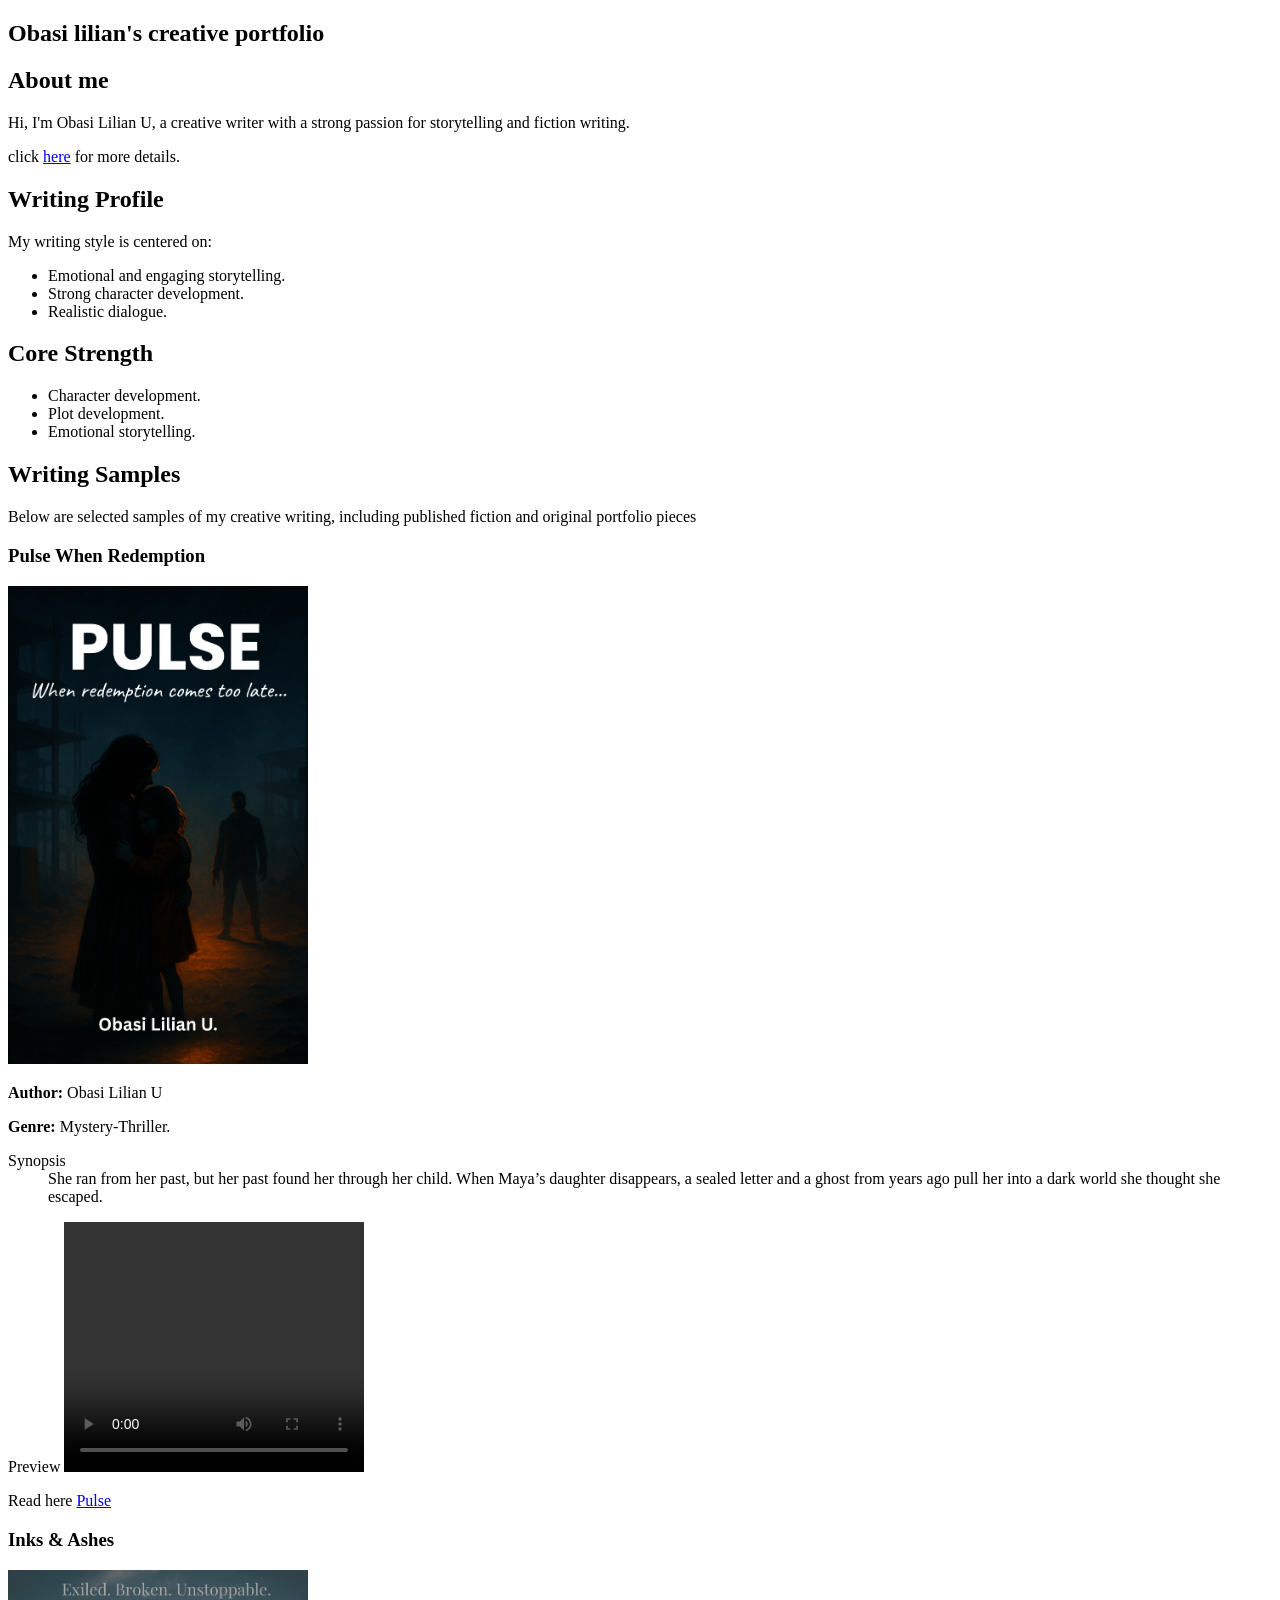
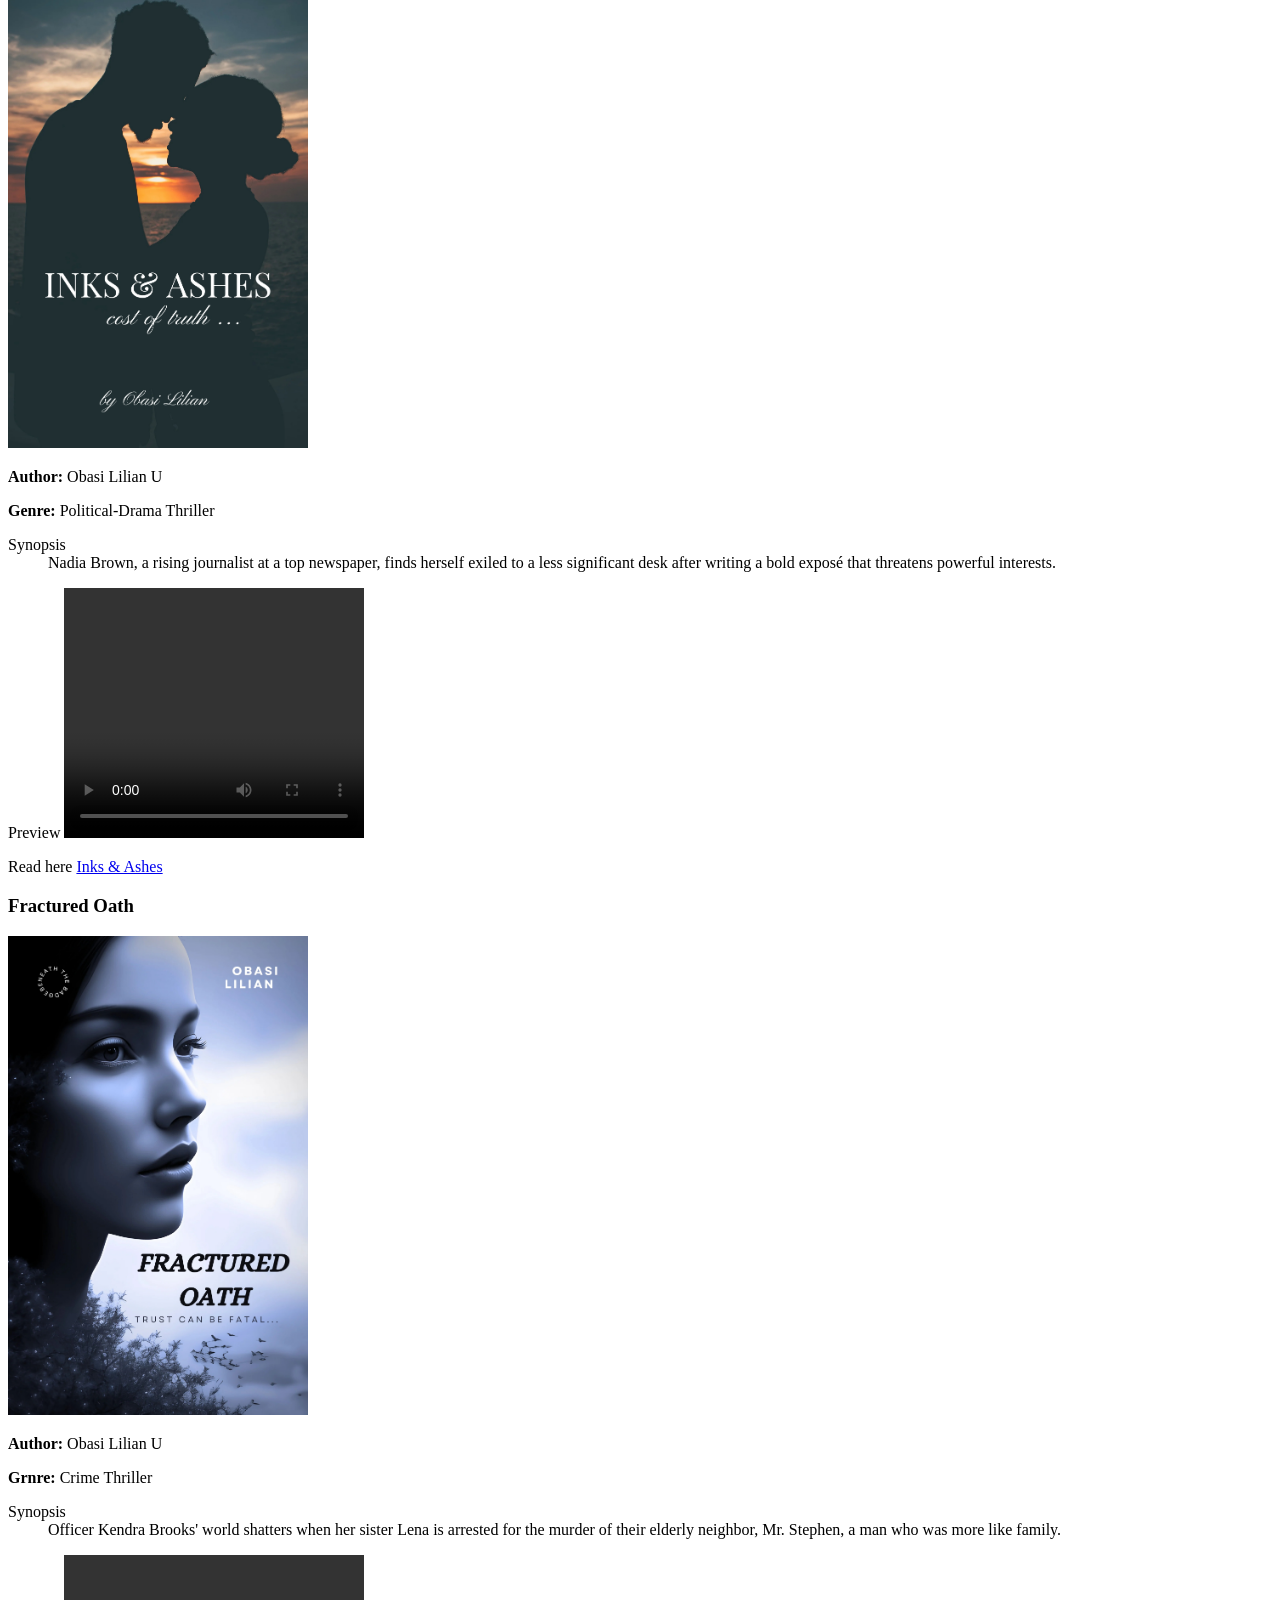
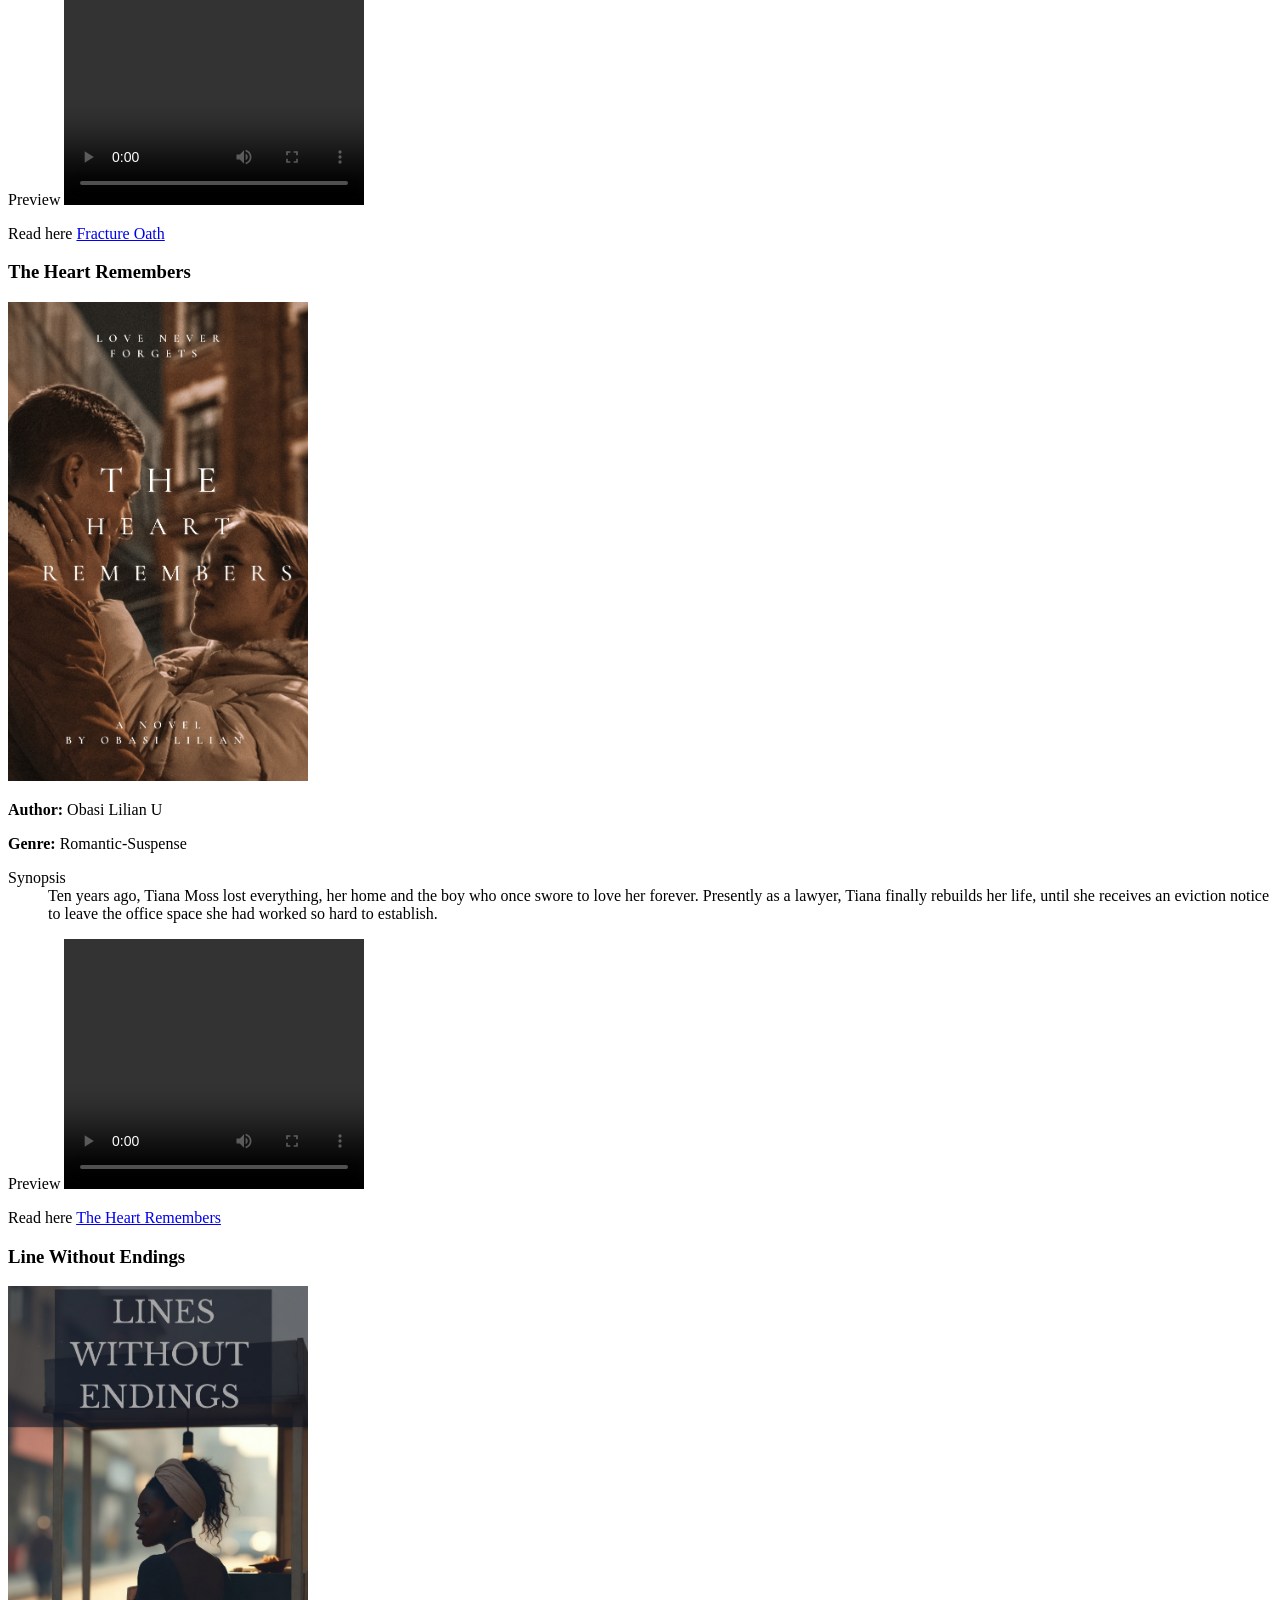
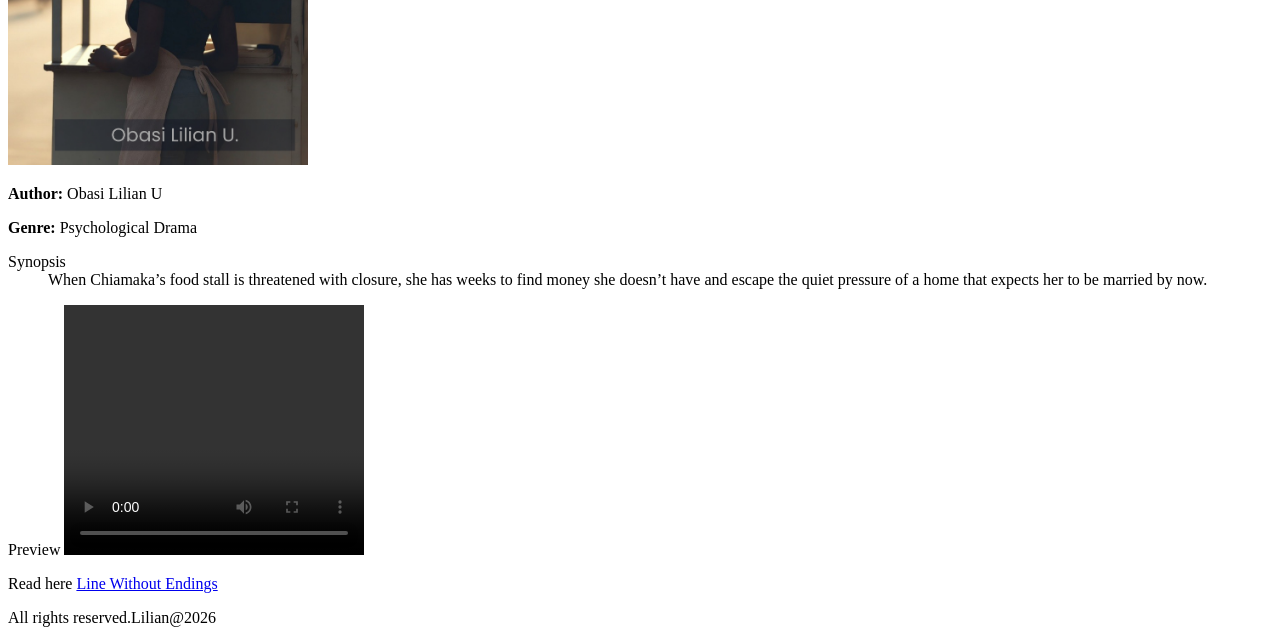
==== index.html @ 405dca32 "Add book synopses to index.html Added synopses for multiple books in the HTML." ====
<!DOCTYPE html>
<html lang="en">
    <head>
        <meta charset="UTF-8">
        <meta name="description"content="
A curated portfolio of fiction writing.">
        <title>Lilian's Lab - Experiment #1</title>
    </head>
    <body>
        <section>
         <h1 id="Obasi">Obasi lilian's creative portfolio </h1>   
         <h2 id="UC">About me</h2>
         <p>Hi, I'm Obasi Lilian U, a creative writer with a strong passion for storytelling and fiction writing.</p>
        <p>click <a href="about me.html"> here</a> for more details.</p>
        </section>
        <section>
            <h2 id="Writing">Writing Profile </h2>
            <p>My writing style is centered on:</p>
            <ul>
                <li>Emotional and engaging storytelling.</li>
                <li>Strong character development.</li>
                <li>Realistic dialogue.</li>
            </ul>
            <h2 id="Strength">Core Strength</h2>
            <ul>
                <li>Character development.</li>
                <li>Plot development.</li>
                <li>Emotional storytelling.</li>
            </ul>
        </section>
        <section>
             <h2 id="Sample">Writing Samples</h2>
             <p>Below are selected samples of my creative writing, including published fiction and original portfolio pieces</p>
        </section>
        <div class ="Book-Container">
            <div class="Book" id="Pulse">
                <h3>Pulse When Redemption </h3>
                <img src= "Pulse.jpg" alt="Pulse" width="300">
                <p><strong>Author:</strong> Obasi Lilian U</p>
                <p><strong>Genre:</strong> Mystery-Thriller.</p>
              <dl>
                    <dt>Synopsis</dt>
                        <dd>
                            She ran from her past, but her past found her through her child. When Maya’s daughter disappears, a sealed letter and a ghost from years ago pull her into a dark world she thought she escaped.
                      </dd>
            </dl>
                <p>Preview <video src= "Pulse.mp4" width="300" height="250" controls> Pulse</video></p>
                <p>Read here <a href= "https://a.co/d/01T5u9qG"> Pulse</a></p>
                </div>
            <div class="Book" id="Inks">
                <h3>Inks & Ashes</h3>
                <img src= "Inks & Ashes.jpg" width="300">
                <p><strong>Author:</strong> Obasi Lilian U</p>
                <p><strong>Genre:</strong> Political-Drama Thriller</p>
                                <dl>
                    <dt>Synopsis</dt>
                    <dd>
                        Nadia Brown, a rising journalist at a top newspaper, finds herself exiled to a less significant desk after writing a bold exposé that threatens powerful interests.
                    </dd>
                                </dl>
                <p>Preview <video src= "Inks & Ashes.mp4" width="300" height="250" controls> Inks & Ashes</video></p>
                <p>Read here <a href= "https://novelshare-fey3ybur3q-an.a.run.app/fnnow.html?ggc=66212512%7C3%7Cf0a495284a4d235ae0b32a21dc33b7cc&t=1">Inks & Ashes</a></p>
            </div>
            <div class="Book"id="Fractured">
                <h3>Fractured Oath</h3>
                <img src= "Fractured oath.jpg" width="300">
                <p><strong>Author:</strong> Obasi Lilian U</p>
                <p><strong>Grnre:</strong> Crime Thriller</p>
                                <dl>
                    <dt>Synopsis</dt>
                    <dd>
                        Officer Kendra Brooks' world shatters when her sister Lena is arrested for the murder of their elderly neighbor, Mr. Stephen, a man who was more like family.
                    </dd>
                                </dl>
                <p>Preview <video src= "Fractured Oath.mp4" width="300" height="250" controls> Fractured Oath</video></p>
                <p>Read here <a href= "https://novelshare-fey3ybur3q-an.a.run.app/fnnow.html?ggc=66212512%7C3%7Cca51b5f36539eeac59b3fee0e1f11023&t=1"> Fracture Oath</a></p>
            </div>
            <div class="Book"id="The-heart">
                <h3>The Heart Remembers</h3>
                <img src= "The heart.jpg" width="300">
                <p><strong>Author:</strong> Obasi Lilian U</p>
                <p><strong>Genre:</strong> Romantic-Suspense</p>
                                <dl>
                    <dt>Synopsis</dt>
                    <dd>
                        Ten years ago, Tiana Moss lost everything, her home and the boy who once swore to love her forever. Presently as a lawyer, Tiana finally rebuilds her life, until she receives an eviction notice to leave the office space she had worked so hard to establish.
                    </dd>
                                </dl>
                <p>Preview <video src= "The heart.mp4" width="300" height="250" controls> The heart remembers</video></p>
                <p>Read here <a href= "https://novelshare-fey3ybur3q-an.a.run.app/fnnow.html?ggc=66212512%7C3%7C433971a0aa87ba73a5654d07b2f6e3a4&t=1"> The Heart Remembers</a></p>
            </div>
            <div class="Book"id="Line">
                <h3>Line Without Endings</h3>
                <img src= "Lines.jpg" width="300">
                <p><strong>Author:</strong> Obasi Lilian U</p>
                <p><strong>Genre:</strong> Psychological Drama</p>
                <dl>
                    <dt>Synopsis</dt>
                    <dd>
                        When Chiamaka’s food stall is threatened with closure, she has weeks to find money she doesn’t have and escape the quiet pressure of a home that expects her to be married by now.
                    </dd>
                </dl>
                <p>Preview <video src= "Lines.mp4" width="300" height="250" controls> Lines without Endings</video></p>
                <p>Read here <a href= "https://getinkspired.com/story/675890/lines-without-endings-/?ref=mobile"> Line Without Endings</a></p>
            </div>
        </div>
    </body>
    <footer>
        <p>All rights reserved.Lilian@2026</p>
    </footer>
</html>
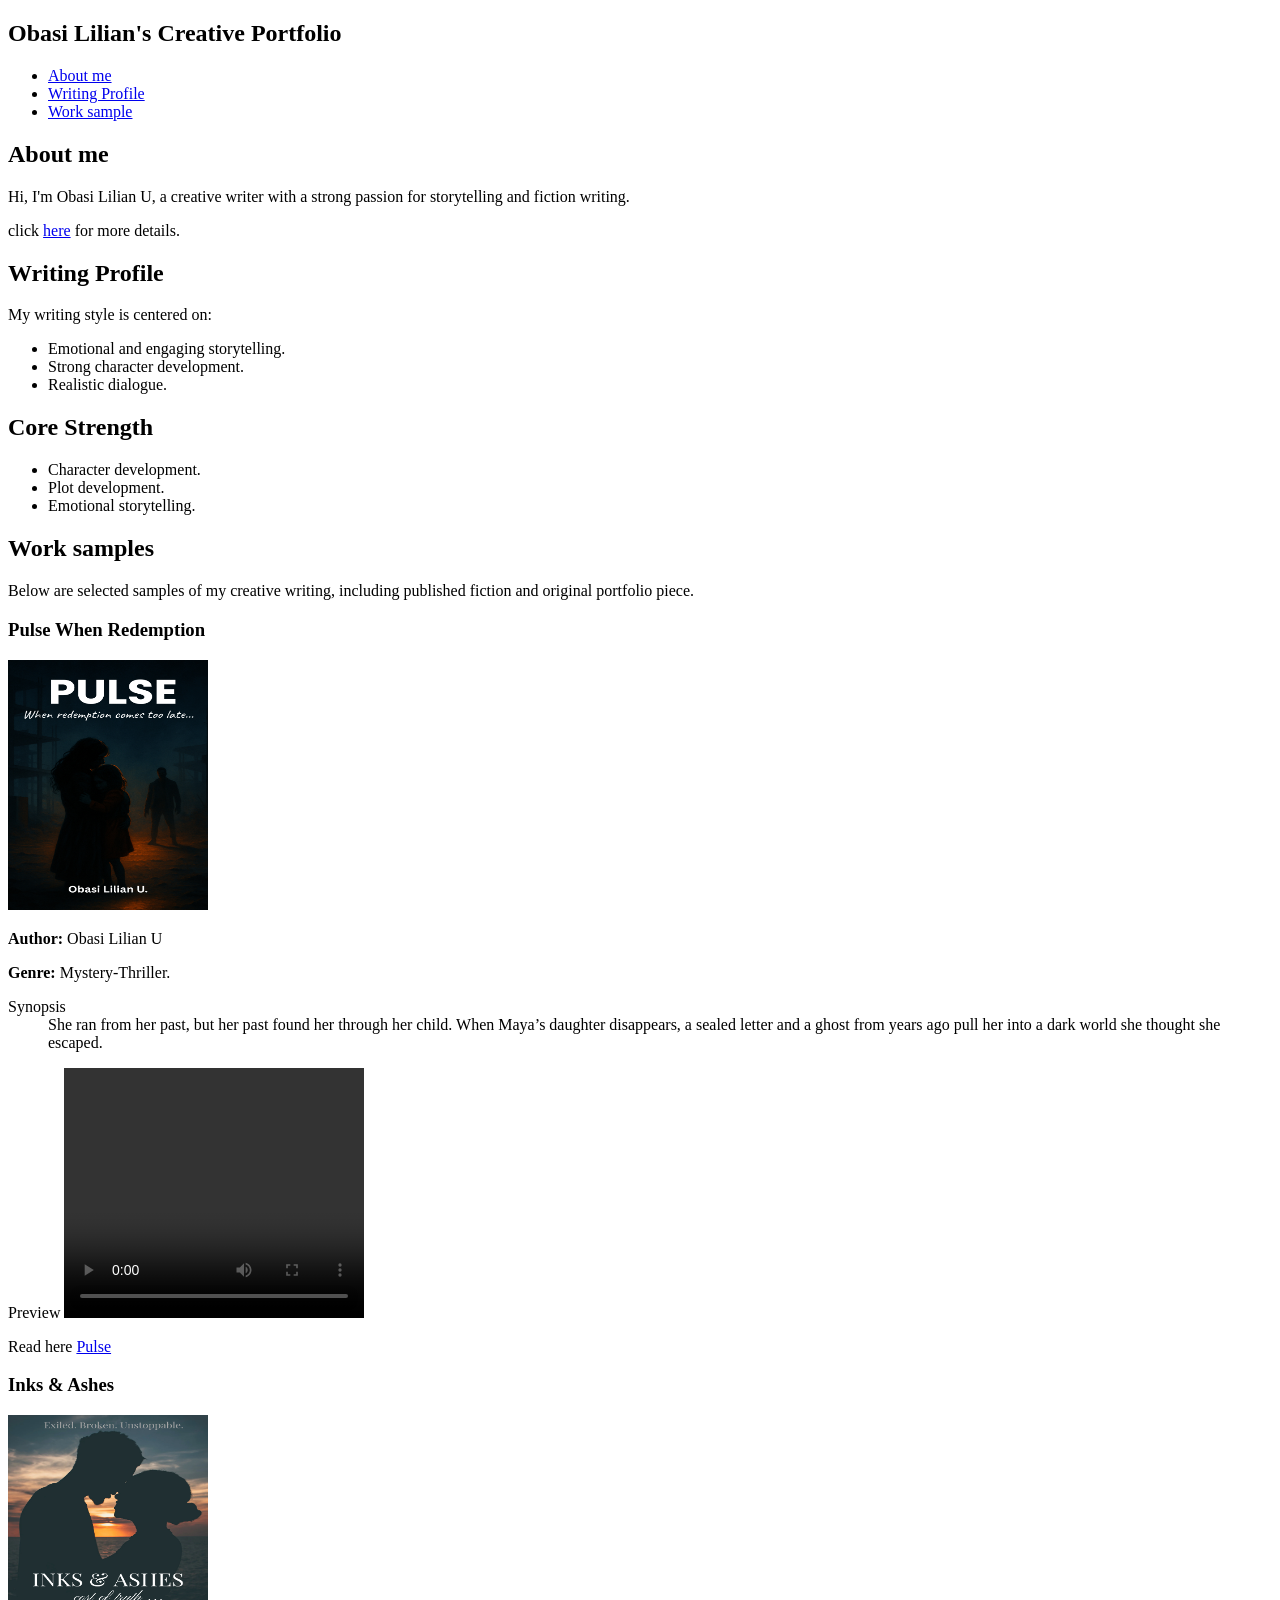
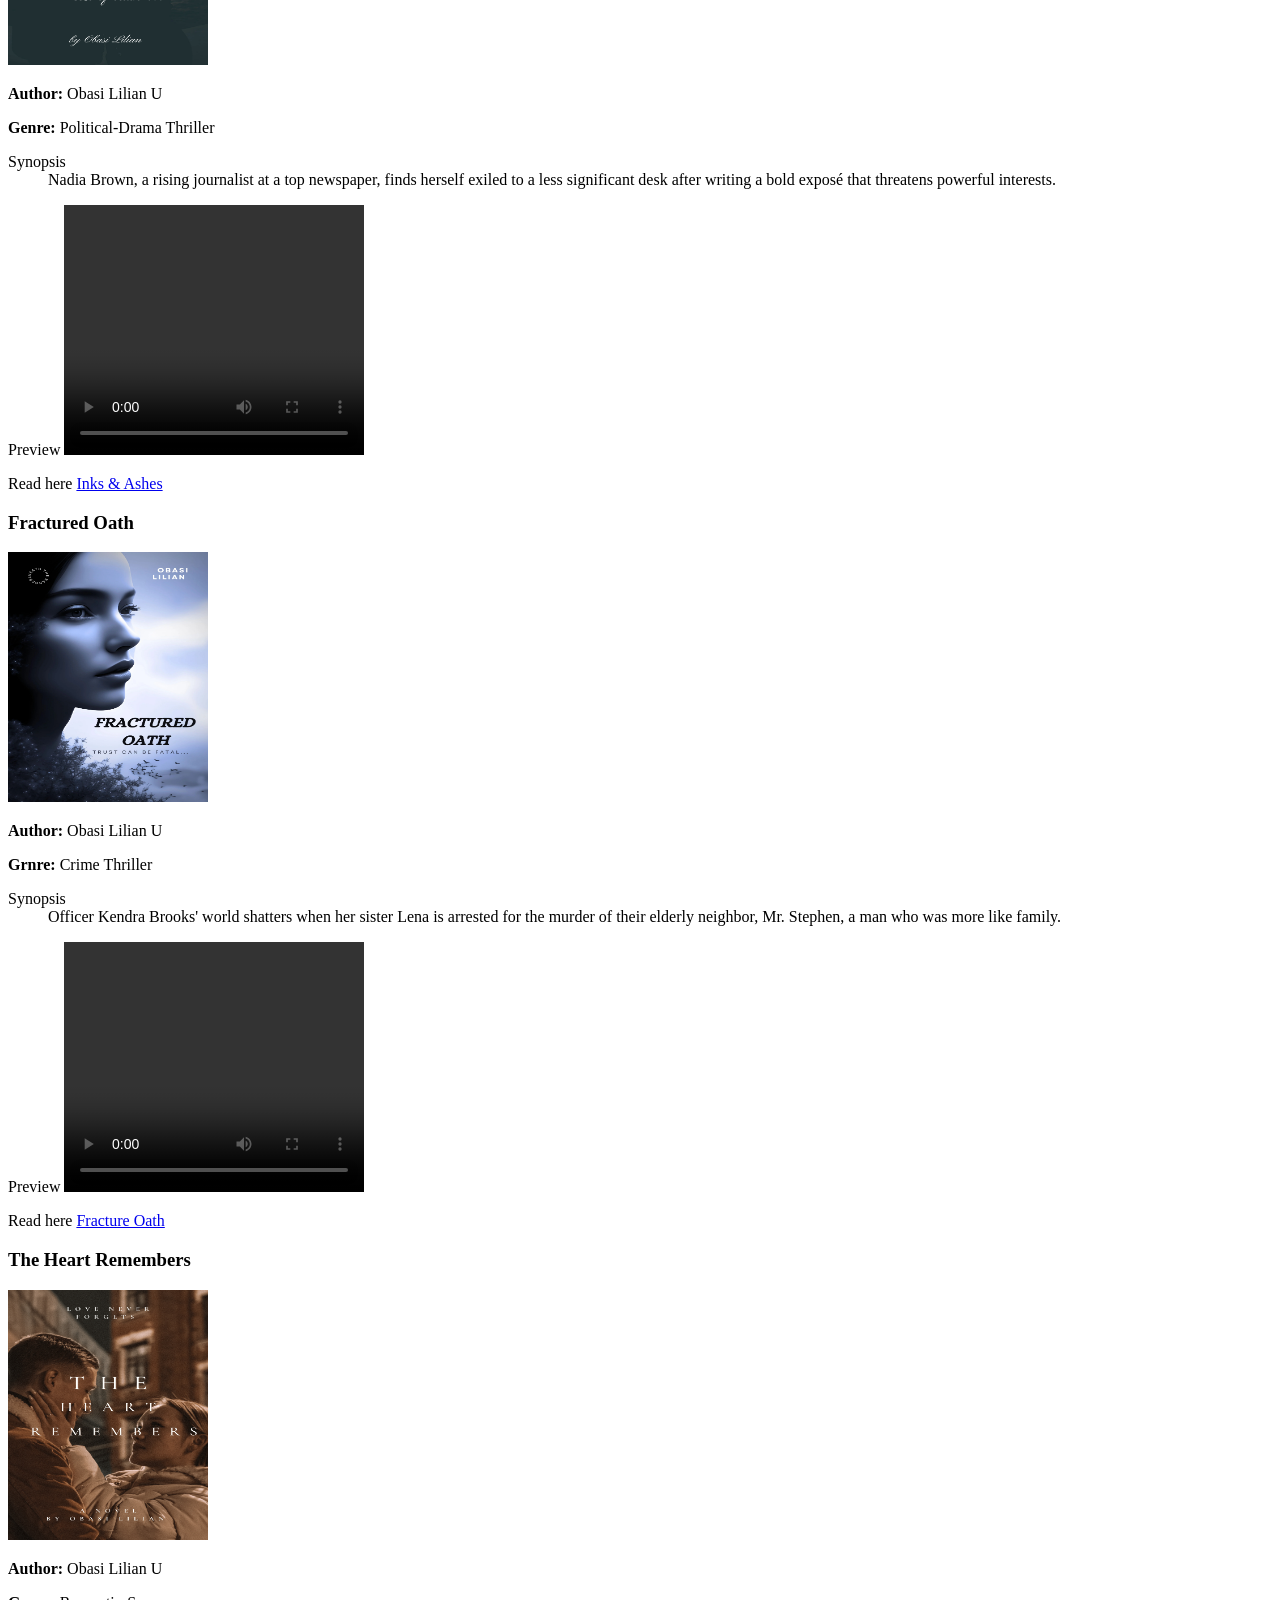
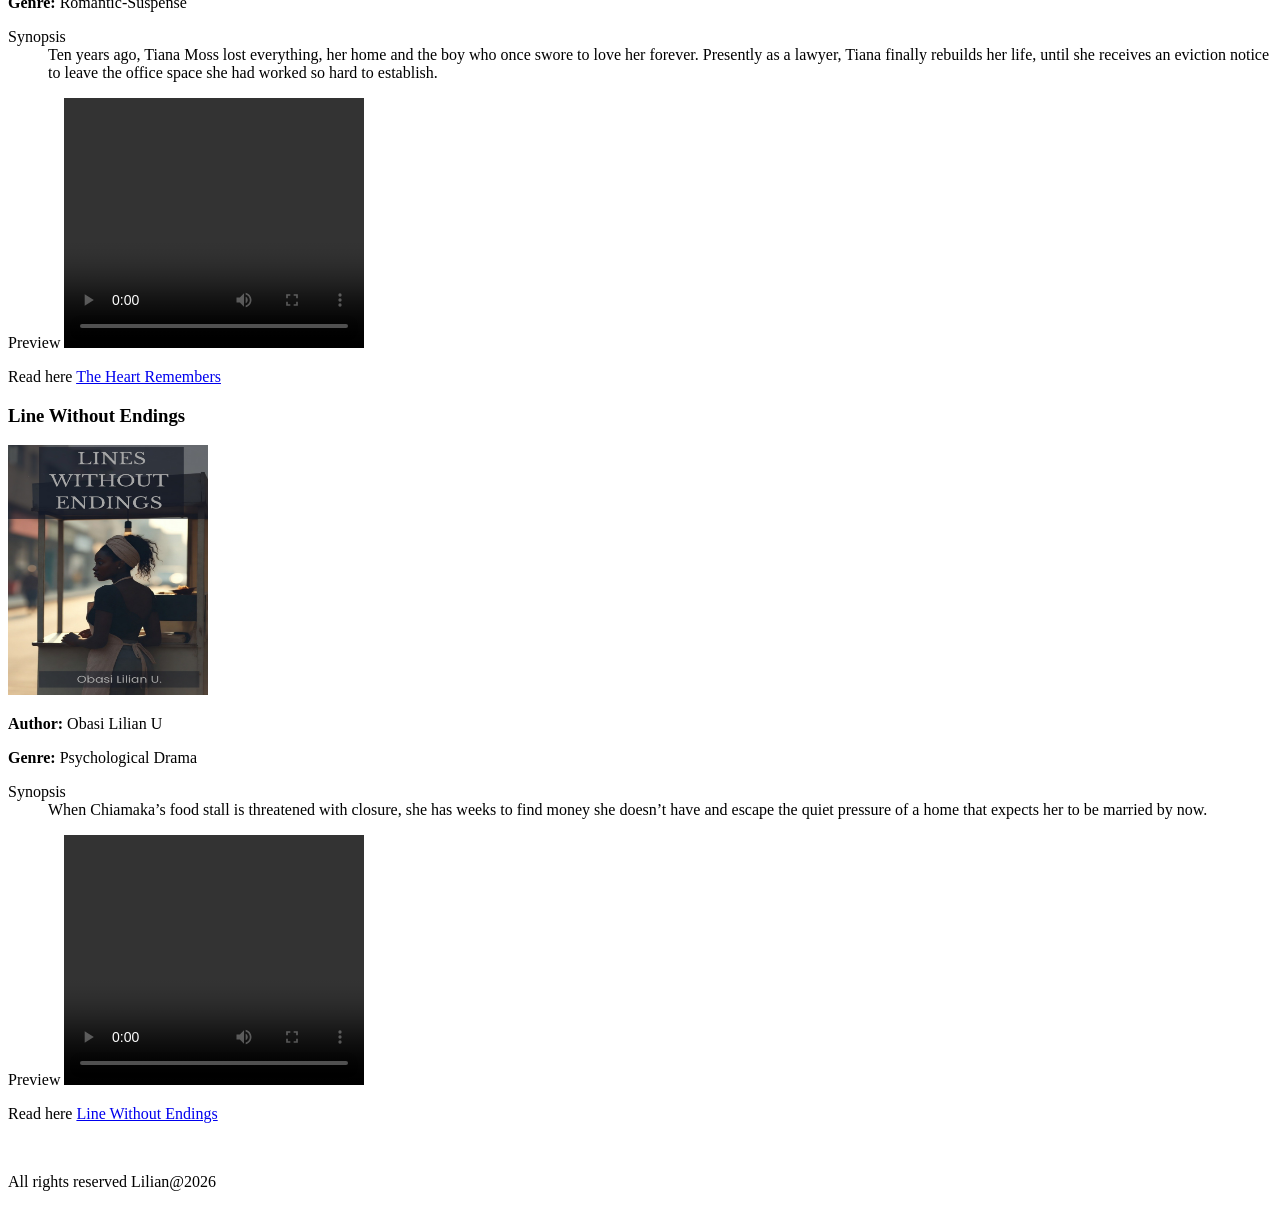
==== commit 0dd6ed3a: "Update index.html with portfolio details and formattingq" ====
--- a/index.html
+++ b/index.html
@@ -1,19 +1,31 @@
-<!DOCTYPE html>
+          <!DOCTYPE html>
 <html lang="en">
     <head>
         <meta charset="UTF-8">
         <meta name="description"content="
 A curated portfolio of fiction writing.">
-        <title>Lilian's Lab - Experiment #1</title>
+        <title>Obasi Lilian's creative portfolio</title>
     </head>
     <body>
-        <section>
-         <h1 id="Obasi">Obasi lilian's creative portfolio </h1>   
+        <header>
+            <nav>
+                <h1>Obasi Lilian's Creative Portfolio</h1>
+                <ul>
+                <li><a href="#about-me">About me</a></li>
+                <li><a href="#writing-profile">Writing Profile</a></li>
+                <li><a href="#work-samples">Work sample</a></li>
+                </ul>
+            </nav>
+        </header>
+        <section id="about-me">
+            <article>
          <h2 id="UC">About me</h2>
          <p>Hi, I'm Obasi Lilian U, a creative writer with a strong passion for storytelling and fiction writing.</p>
         <p>click <a href="about me.html"> here</a> for more details.</p>
+        </article>
         </section>
-        <section>
+        <section id="writing-profile">
+            <article>
             <h2 id="Writing">Writing Profile </h2>
             <p>My writing style is centered on:</p>
             <ul>
@@ -21,77 +33,82 @@
                 <li>Strong character development.</li>
                 <li>Realistic dialogue.</li>
             </ul>
+            </article>
+            <article>
             <h2 id="Strength">Core Strength</h2>
             <ul>
                 <li>Character development.</li>
                 <li>Plot development.</li>
                 <li>Emotional storytelling.</li>
             </ul>
+            </article>
         </section>
-        <section>
-             <h2 id="Sample">Writing Samples</h2>
-             <p>Below are selected samples of my creative writing, including published fiction and original portfolio pieces</p>
+        <section id="work-samples">
+            <article>
+             <h2 id="Sample">Work samples</h2>
+             <p>Below are selected samples of my creative writing, including published fiction and original portfolio piece.</p>
+             </article>
         </section>
         <div class ="Book-Container">
             <div class="Book" id="Pulse">
                 <h3>Pulse When Redemption </h3>
-                <img src= "Pulse.jpg" alt="Pulse" width="300">
+                <img src= "Pulse.jpg" alt="Pulse" width="200" height="250">
                 <p><strong>Author:</strong> Obasi Lilian U</p>
                 <p><strong>Genre:</strong> Mystery-Thriller.</p>
-              <dl>
+                <dl>
                     <dt>Synopsis</dt>
                         <dd>
                             She ran from her past, but her past found her through her child. When Maya’s daughter disappears, a sealed letter and a ghost from years ago pull her into a dark world she thought she escaped.
                       </dd>
-            </dl>
+                </dl>
                 <p>Preview <video src= "Pulse.mp4" width="300" height="250" controls> Pulse</video></p>
                 <p>Read here <a href= "https://a.co/d/01T5u9qG"> Pulse</a></p>
                 </div>
             <div class="Book" id="Inks">
                 <h3>Inks & Ashes</h3>
-                <img src= "Inks & Ashes.jpg" width="300">
+                <img src= "Inks & Ashes.jpg" alt="inks & ashes" width="200" height="250">
                 <p><strong>Author:</strong> Obasi Lilian U</p>
                 <p><strong>Genre:</strong> Political-Drama Thriller</p>
-                                <dl>
+                <dl>
                     <dt>Synopsis</dt>
                     <dd>
                         Nadia Brown, a rising journalist at a top newspaper, finds herself exiled to a less significant desk after writing a bold exposé that threatens powerful interests.
                     </dd>
-                                </dl>
+                </dl>
                 <p>Preview <video src= "Inks & Ashes.mp4" width="300" height="250" controls> Inks & Ashes</video></p>
                 <p>Read here <a href= "https://novelshare-fey3ybur3q-an.a.run.app/fnnow.html?ggc=66212512%7C3%7Cf0a495284a4d235ae0b32a21dc33b7cc&t=1">Inks & Ashes</a></p>
             </div>
             <div class="Book"id="Fractured">
                 <h3>Fractured Oath</h3>
-                <img src= "Fractured oath.jpg" width="300">
+                <img src= "Fractured oath.jpg" alt="fractured oath"width="200" height="250">
                 <p><strong>Author:</strong> Obasi Lilian U</p>
                 <p><strong>Grnre:</strong> Crime Thriller</p>
-                                <dl>
+                <dl>
                     <dt>Synopsis</dt>
                     <dd>
                         Officer Kendra Brooks' world shatters when her sister Lena is arrested for the murder of their elderly neighbor, Mr. Stephen, a man who was more like family.
                     </dd>
-                                </dl>
+                </dl>
                 <p>Preview <video src= "Fractured Oath.mp4" width="300" height="250" controls> Fractured Oath</video></p>
                 <p>Read here <a href= "https://novelshare-fey3ybur3q-an.a.run.app/fnnow.html?ggc=66212512%7C3%7Cca51b5f36539eeac59b3fee0e1f11023&t=1"> Fracture Oath</a></p>
             </div>
             <div class="Book"id="The-heart">
                 <h3>The Heart Remembers</h3>
-                <img src= "The heart.jpg" width="300">
+                <img src= "The heart.jpg" alt="The heart"width="200" height="250">
                 <p><strong>Author:</strong> Obasi Lilian U</p>
                 <p><strong>Genre:</strong> Romantic-Suspense</p>
-                                <dl>
+                <dl>
                     <dt>Synopsis</dt>
                     <dd>
                         Ten years ago, Tiana Moss lost everything, her home and the boy who once swore to love her forever. Presently as a lawyer, Tiana finally rebuilds her life, until she receives an eviction notice to leave the office space she had worked so hard to establish.
                     </dd>
-                                </dl>
+                </dl>
                 <p>Preview <video src= "The heart.mp4" width="300" height="250" controls> The heart remembers</video></p>
                 <p>Read here <a href= "https://novelshare-fey3ybur3q-an.a.run.app/fnnow.html?ggc=66212512%7C3%7C433971a0aa87ba73a5654d07b2f6e3a4&t=1"> The Heart Remembers</a></p>
             </div>
             <div class="Book"id="Line">
                 <h3>Line Without Endings</h3>
-                <img src= "Lines.jpg" width="300">
+                <img src= "Lines.jpg" alt="Lines"width="200" height="250">
                 <p><strong>Author:</strong> Obasi Lilian U</p>
                 <p><strong>Genre:</strong> Psychological Drama</p>
                 <dl>
@@ -104,8 +121,8 @@
                 <p>Read here <a href= "https://getinkspired.com/story/675890/lines-without-endings-/?ref=mobile"> Line Without Endings</a></p>
             </div>
         </div>
-    </body>
+    </body><br/>
     <footer>
-        <p>All rights reserved.Lilian@2026</p>
+     <p>All rights reserved Lilian@2026</p>
     </footer>
-</html> 
+</html>                   
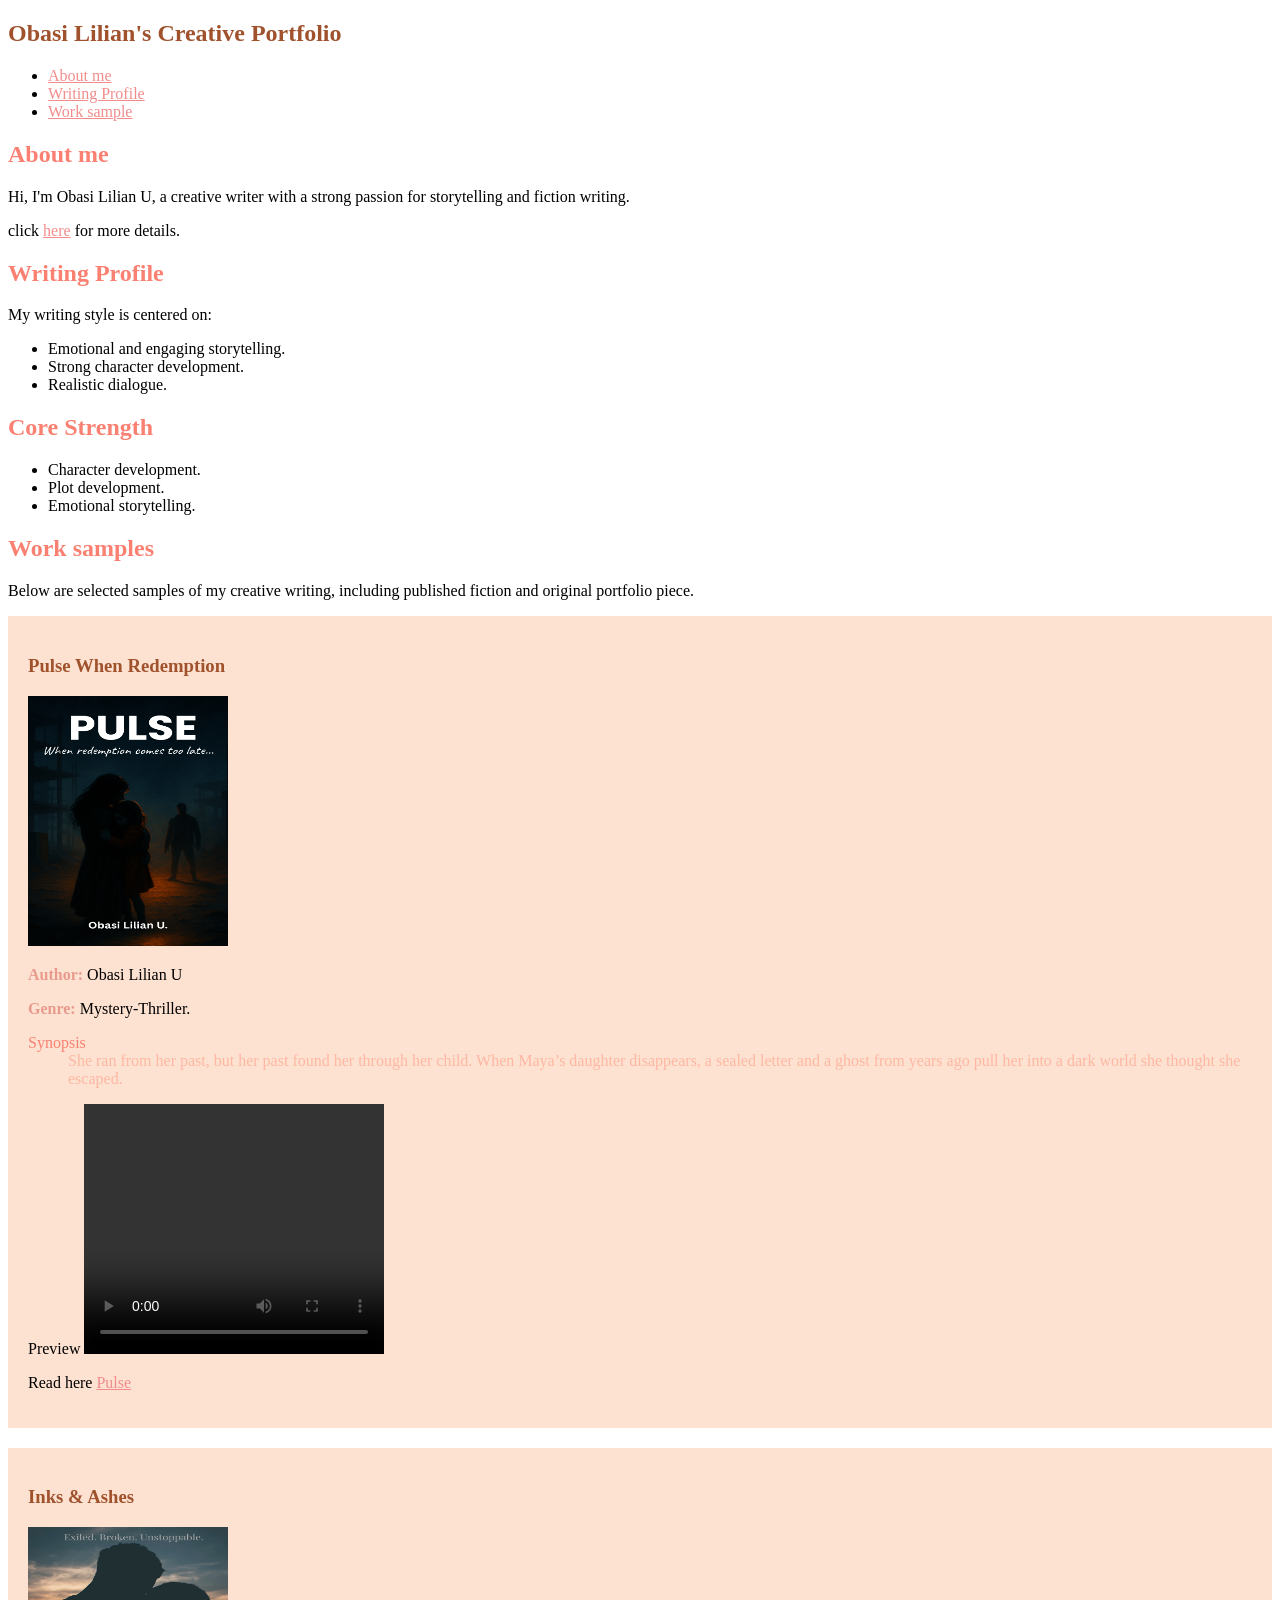
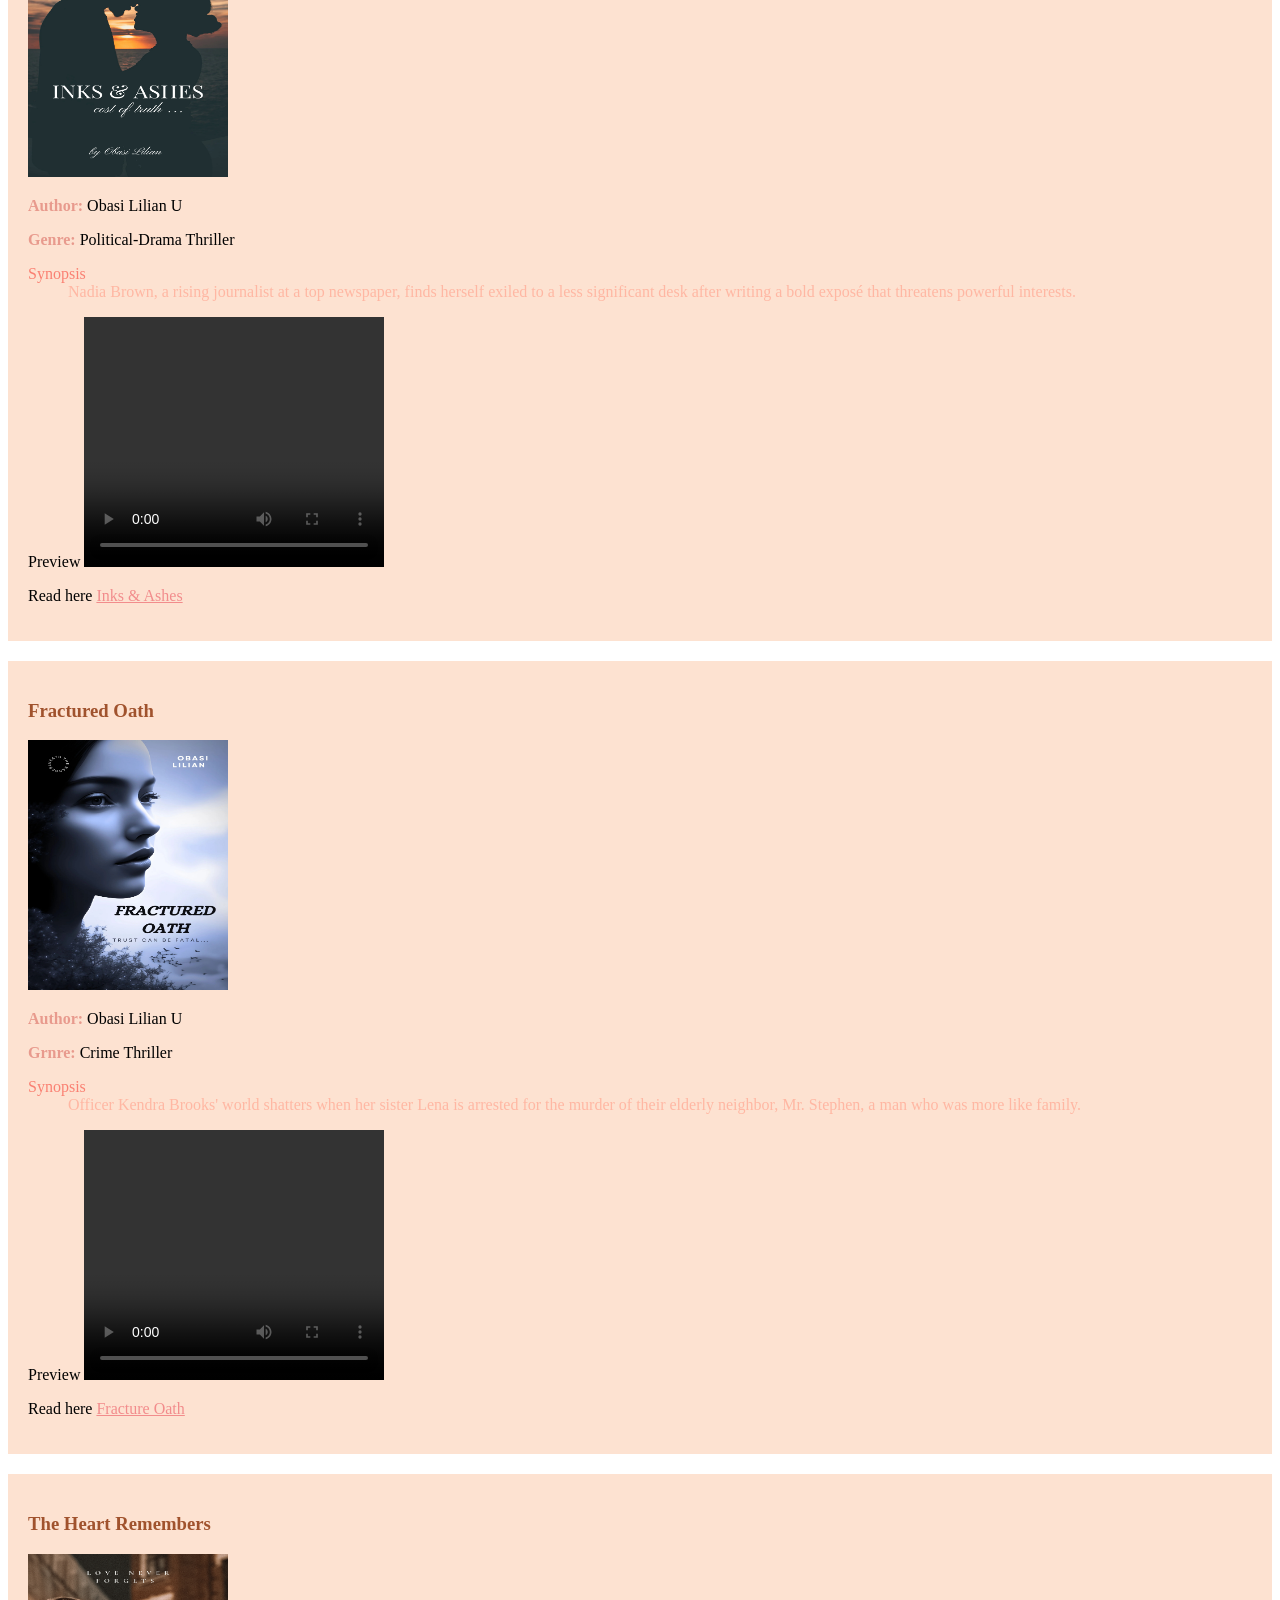
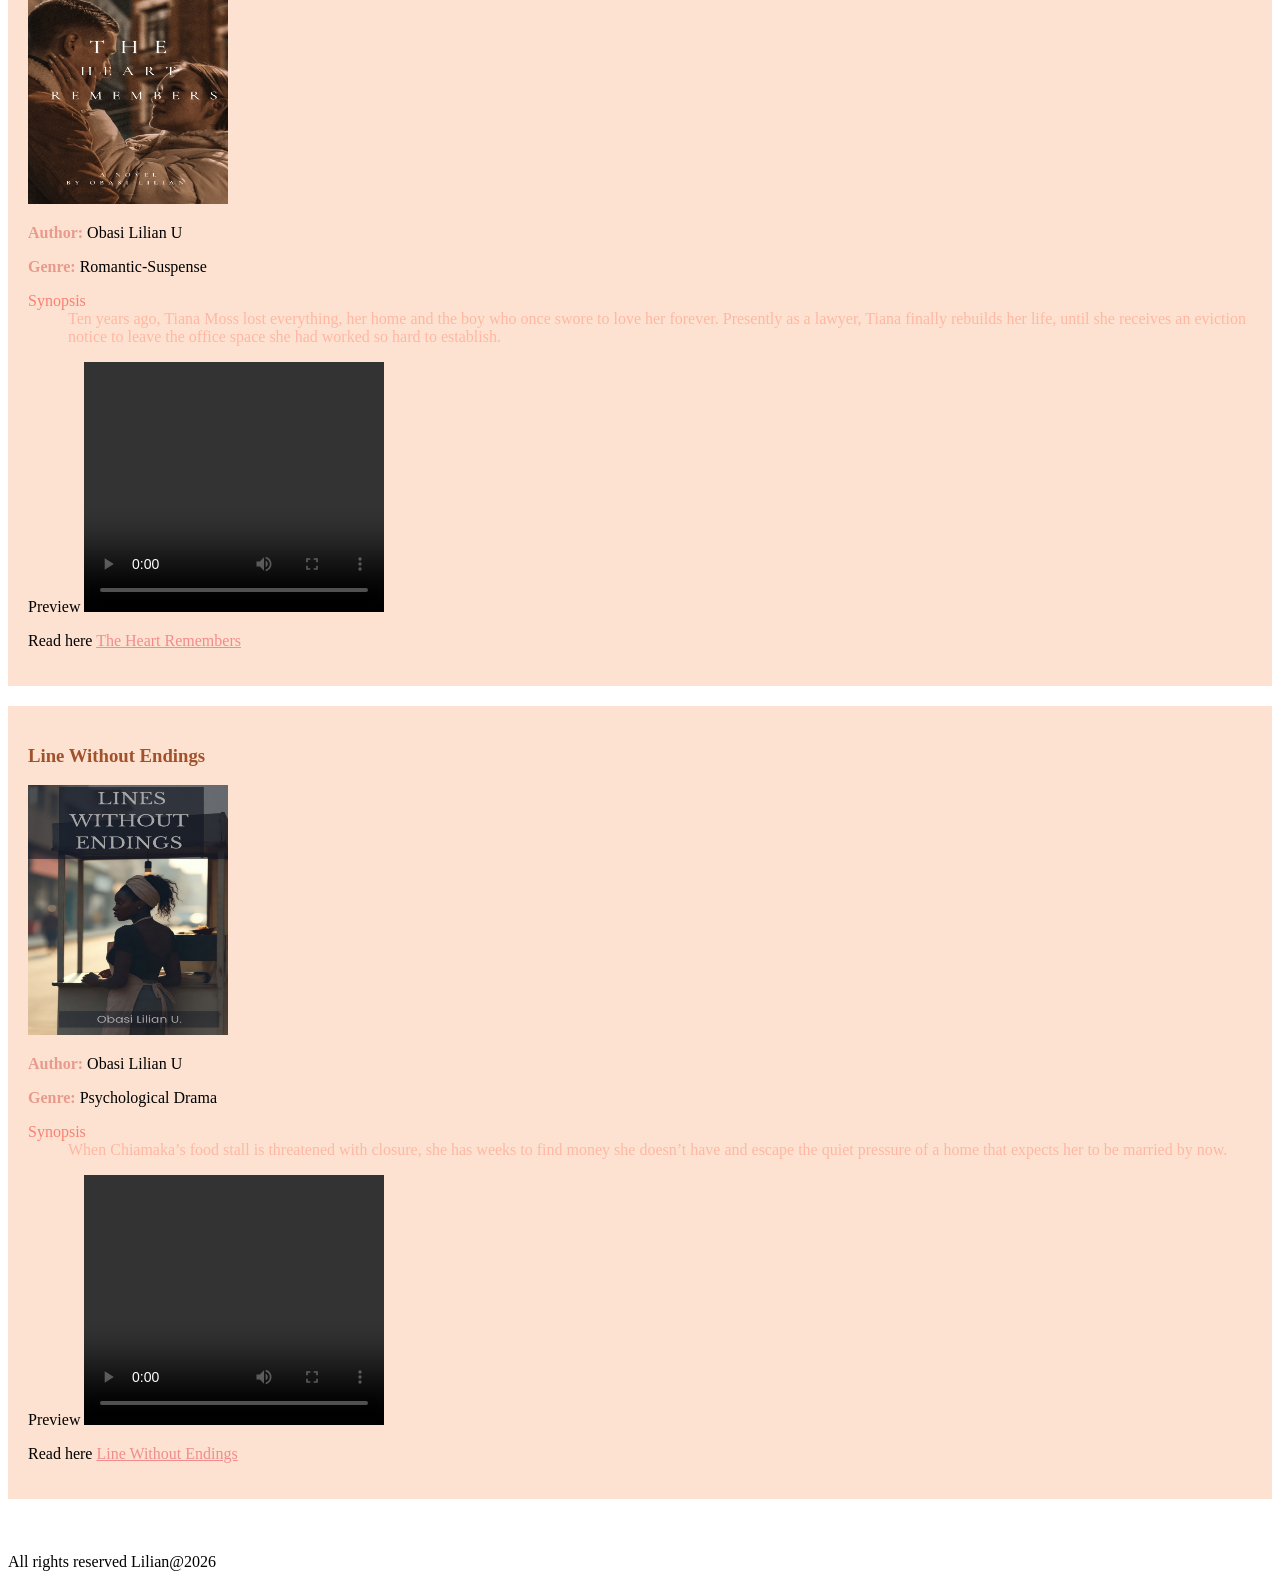
==== commit e7269582: "Add viewport meta tag and link to stylesheet" ====
--- a/index.html
+++ b/index.html
@@ -4,7 +4,9 @@
         <meta charset="UTF-8">
         <meta name="description"content="
 A curated portfolio of fiction writing.">
+ <meta name="viewport" content="width=device-width,initial-scale=1.0">
         <title>Obasi Lilian's creative portfolio</title>
+           <link rel="stylesheet" href="lily-page.css">  
     </head>
     <body>
         <header>
--- a/lily-page.css
+++ b/lily-page.css
@@ -0,0 +1,33 @@
+h1{
+    color: #A0522D;
+}
+
+h2{
+    color: Salmon;
+}
+
+a{
+    color: #F28C8C;
+}
+
+h3{
+    color: Sienna;
+}
+
+.Book dd {
+    color: #FFB7A3;
+}
+
+.Book dt {
+    color: Salmon;
+}
+
+.Book strong {
+    color: #E89A8D;
+}
+
+.Book {
+    background-color: #FDE2D1;
+    padding: 20px;
+    margin-bottom: 20px;
+}
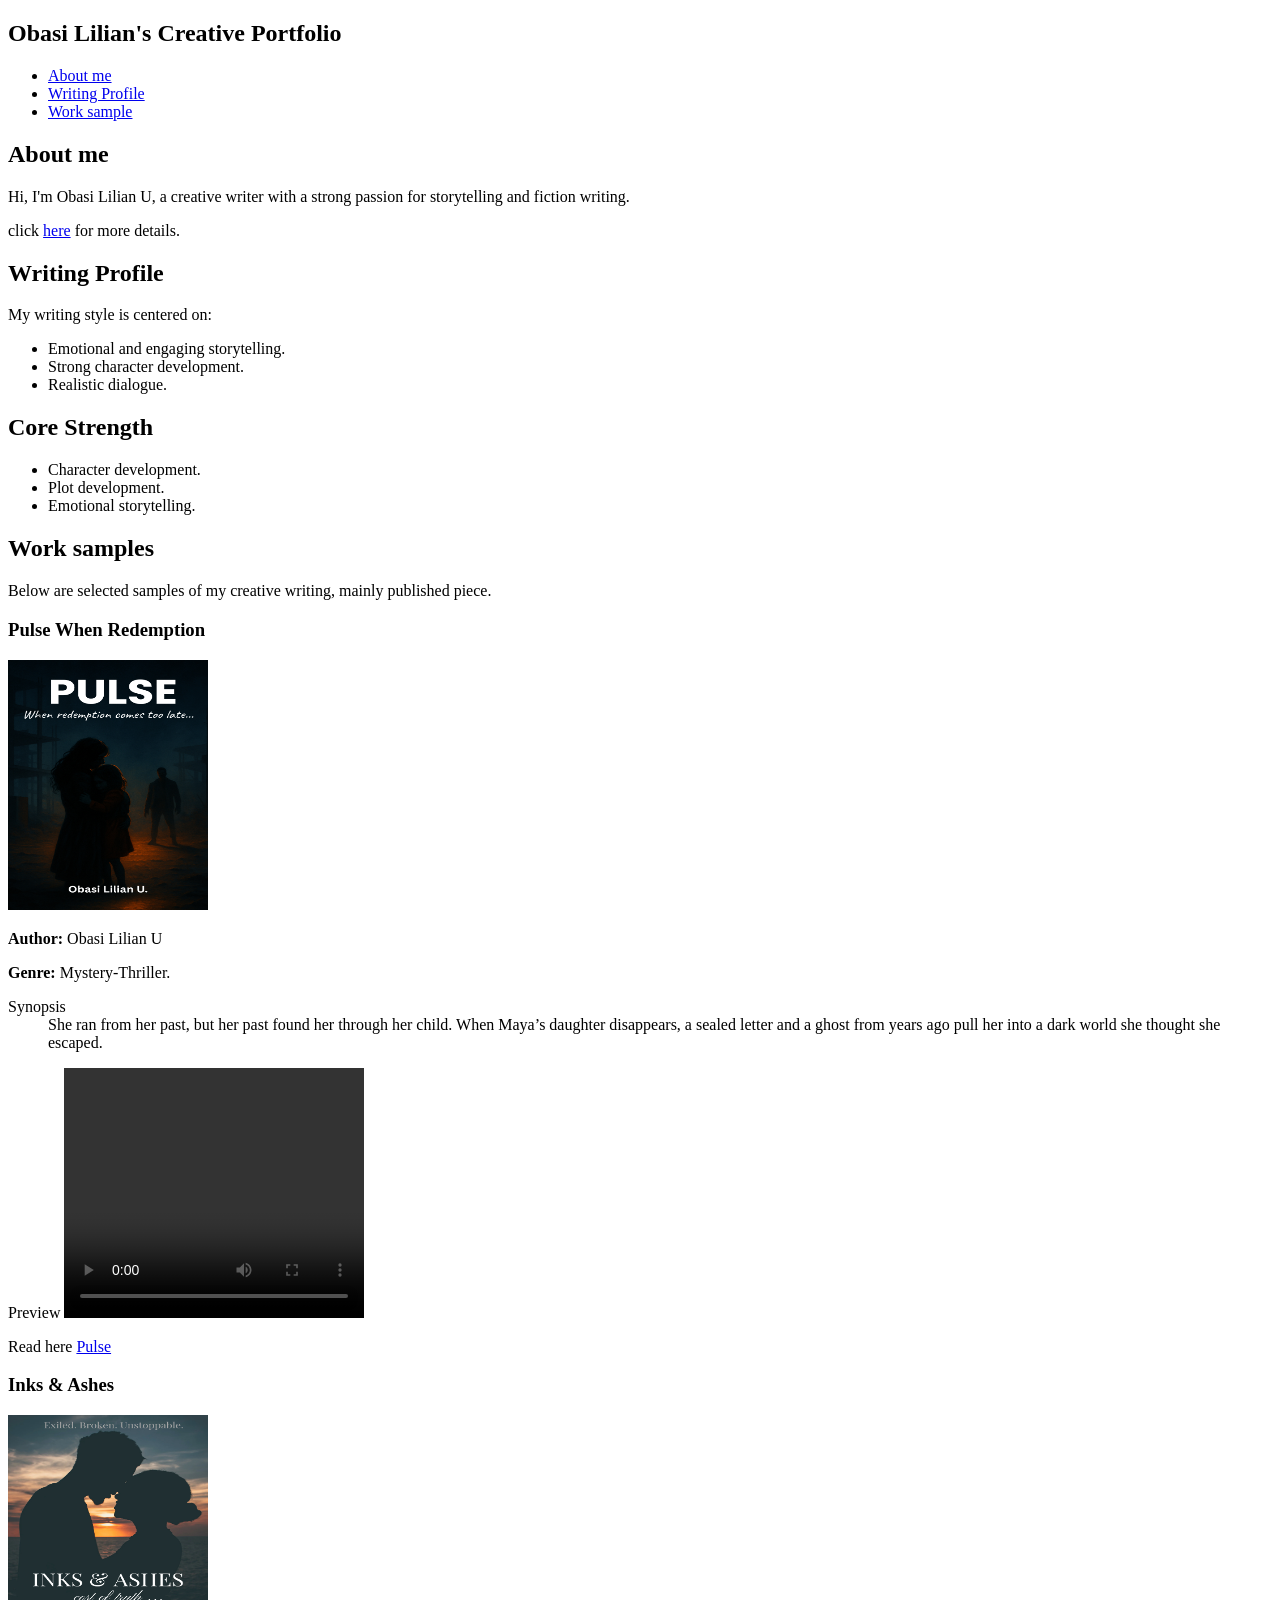
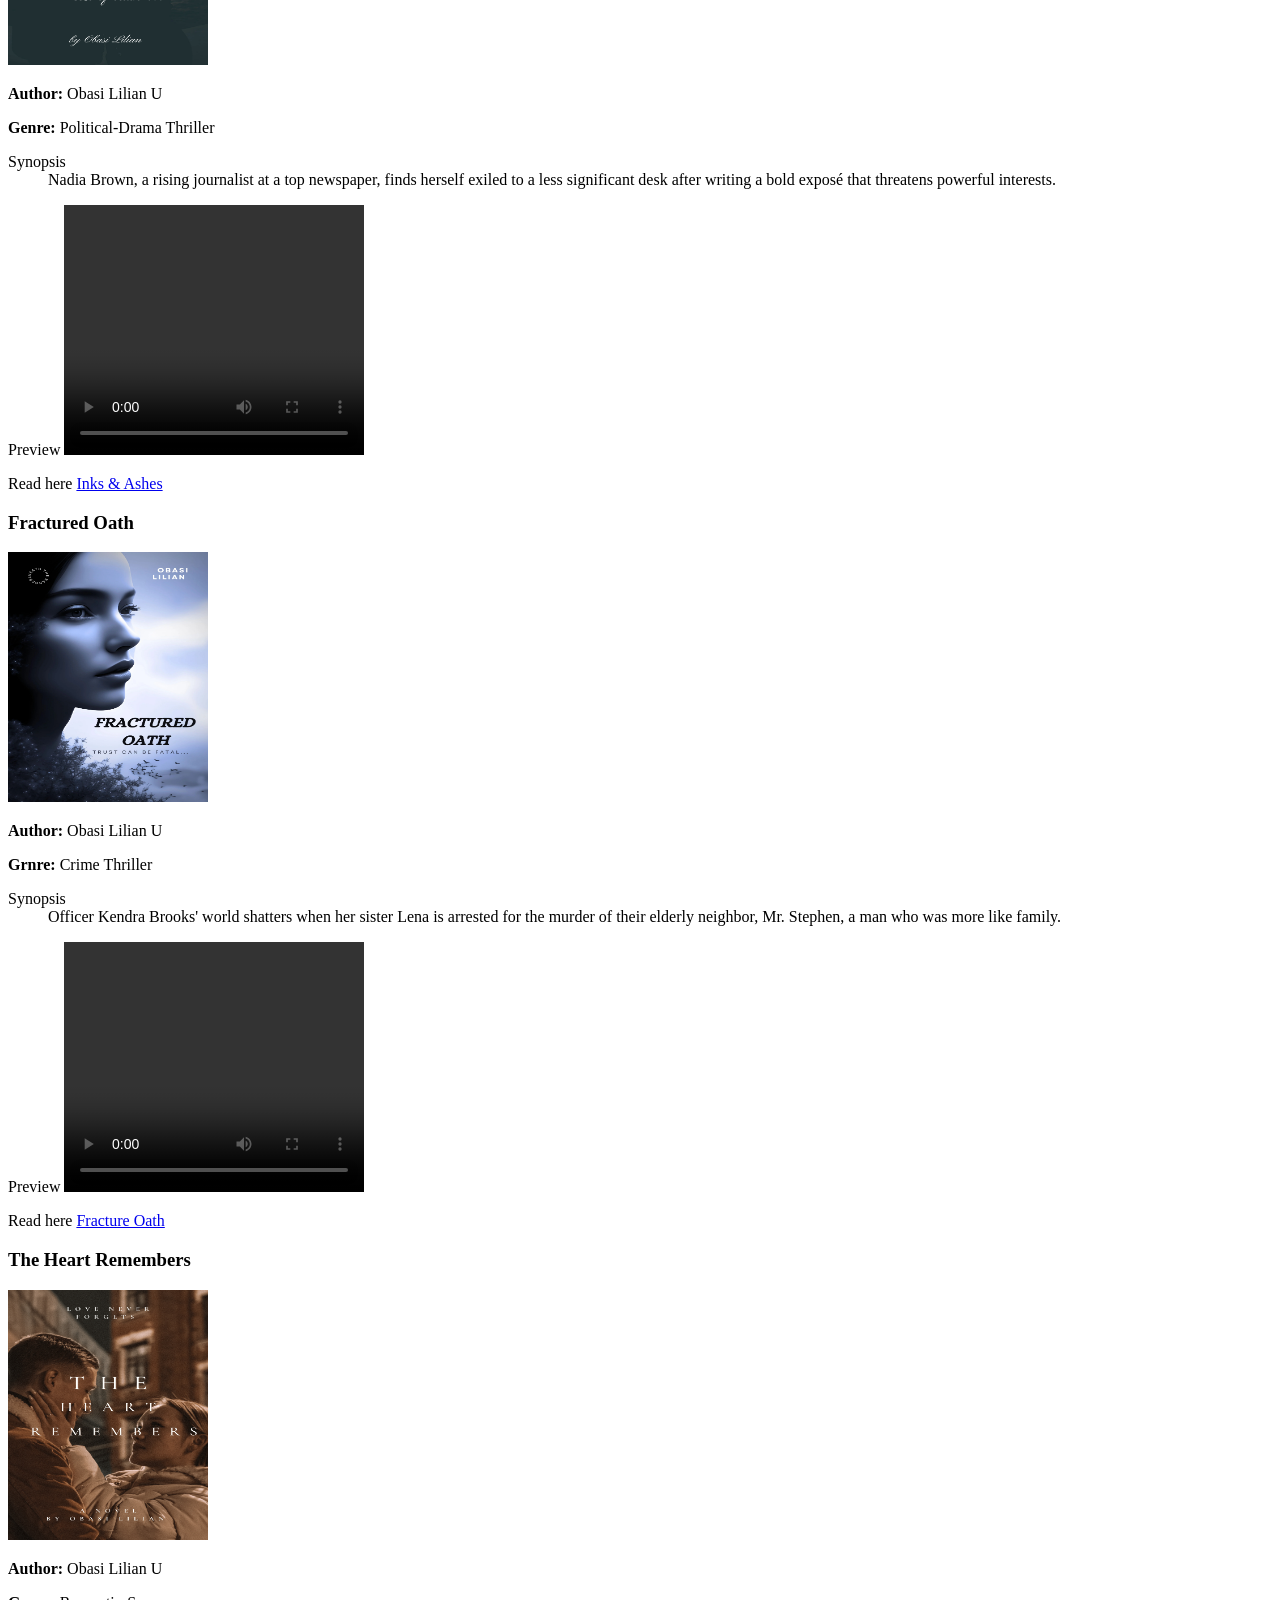
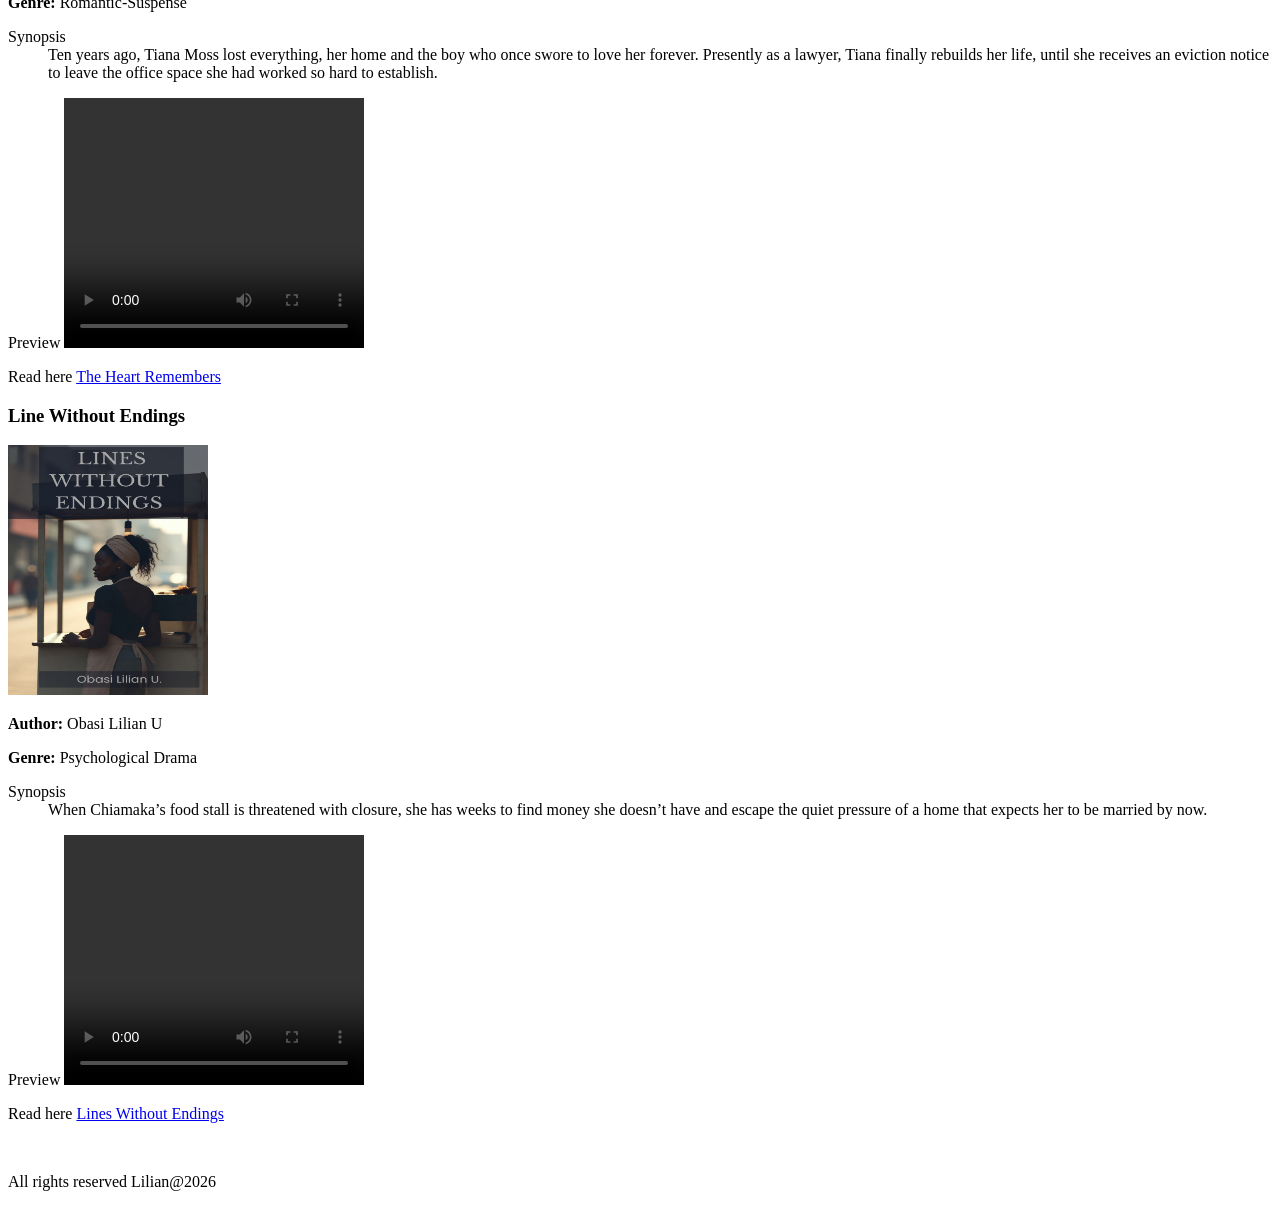
==== commit 5a47f2cc: "Fix stylesheet link and update text in index.html Updated stylesheet link and modified text for clar" ====
--- a/index.html
+++ b/index.html
@@ -6,7 +6,7 @@
 A curated portfolio of fiction writing.">
  <meta name="viewport" content="width=device-width,initial-scale=1.0">
         <title>Obasi Lilian's creative portfolio</title>
-           <link rel="stylesheet" href="lily-page.css">  
+           <link rel="stylesheet" href="lilypage.css">  
     </head>
     <body>
         <header>
@@ -48,7 +48,7 @@
         <section id="work-samples">
             <article>
              <h2 id="Sample">Work samples</h2>
-             <p>Below are selected samples of my creative writing, including published fiction and original portfolio piece.</p>
+             <p>Below are selected samples of my creative writing, mainly published piece.</p>
              </article>
         </section>
         <div class ="Book-Container">
@@ -120,7 +120,7 @@
                     </dd>
                 </dl>
                 <p>Preview <video src= "Lines.mp4" width="300" height="250" controls> Lines without Endings</video></p>
-                <p>Read here <a href= "https://getinkspired.com/story/675890/lines-without-endings-/?ref=mobile"> Line Without Endings</a></p>
+                <p>Read here <a href= "https://getinkspired.com/story/675890/lines-without-endings-/?ref=mobile"> Lines Without Endings</a></p>
             </div>
         </div>
     </body><br/>
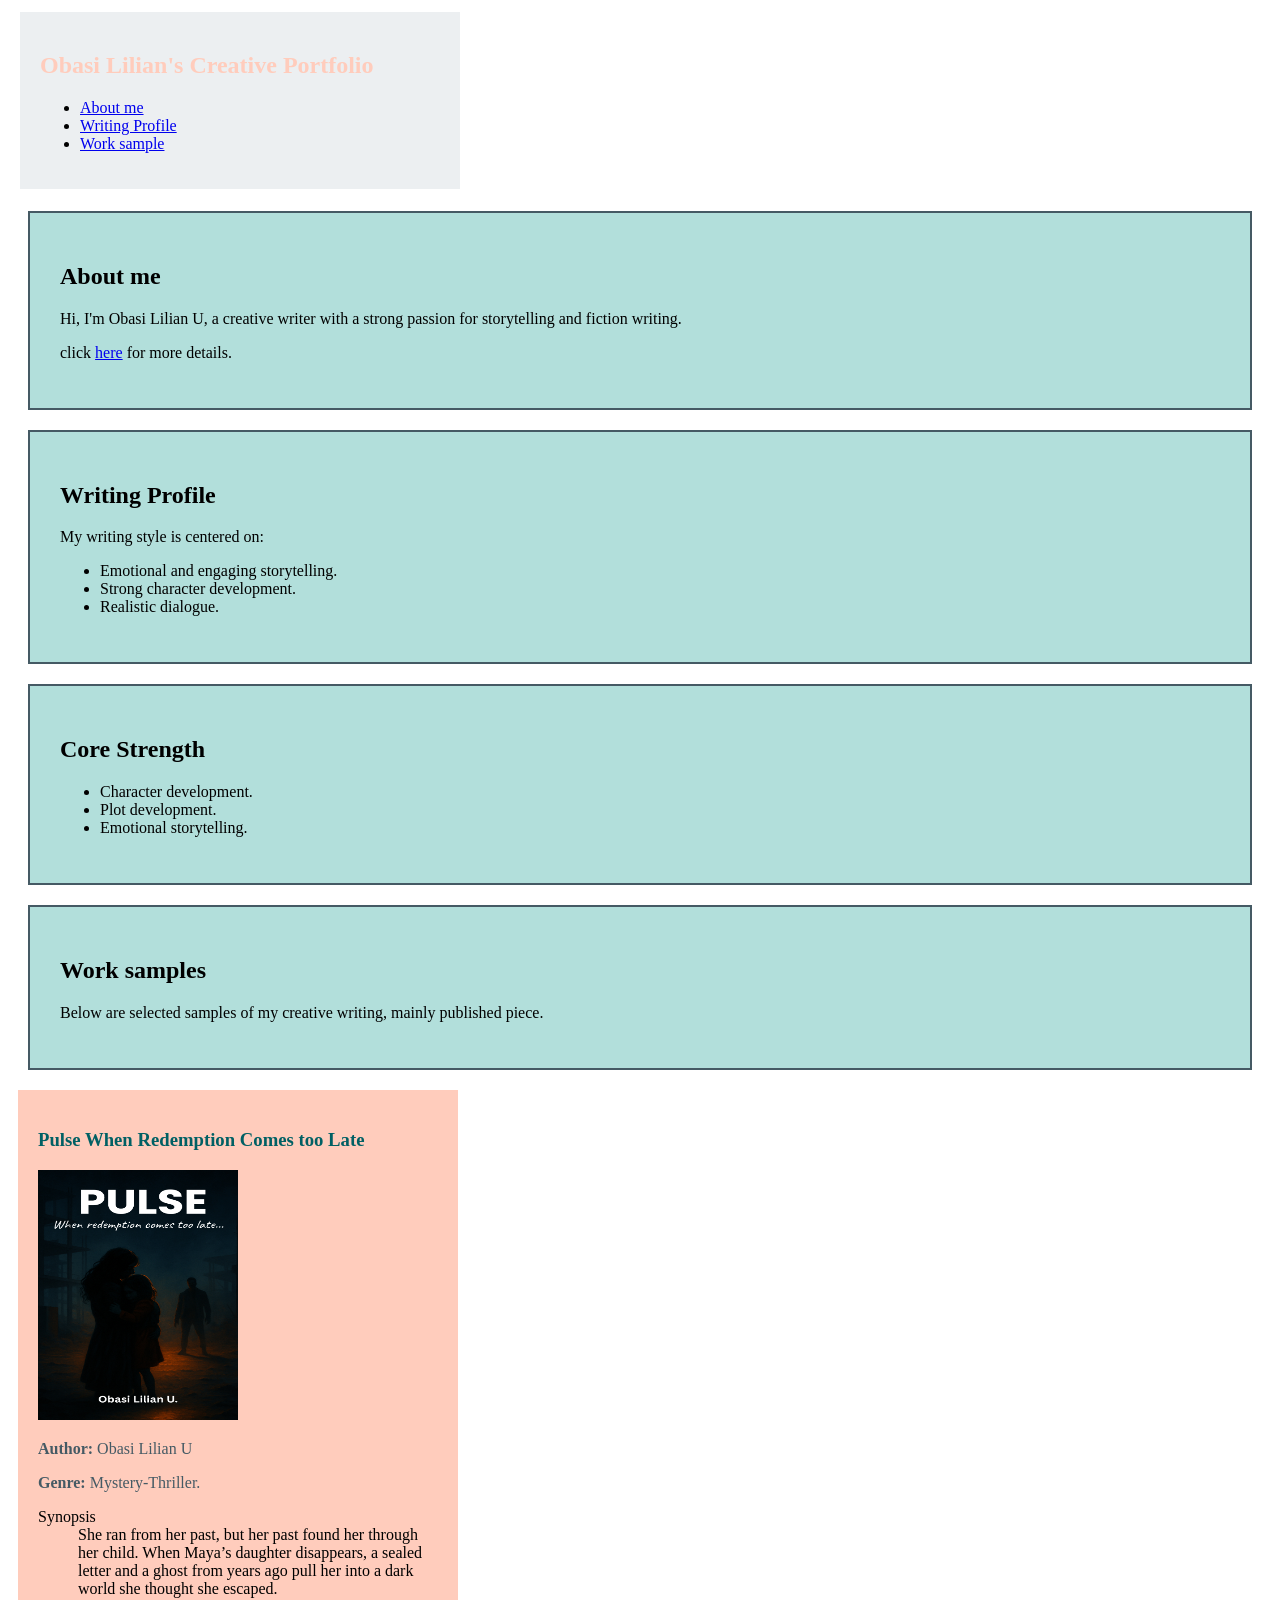
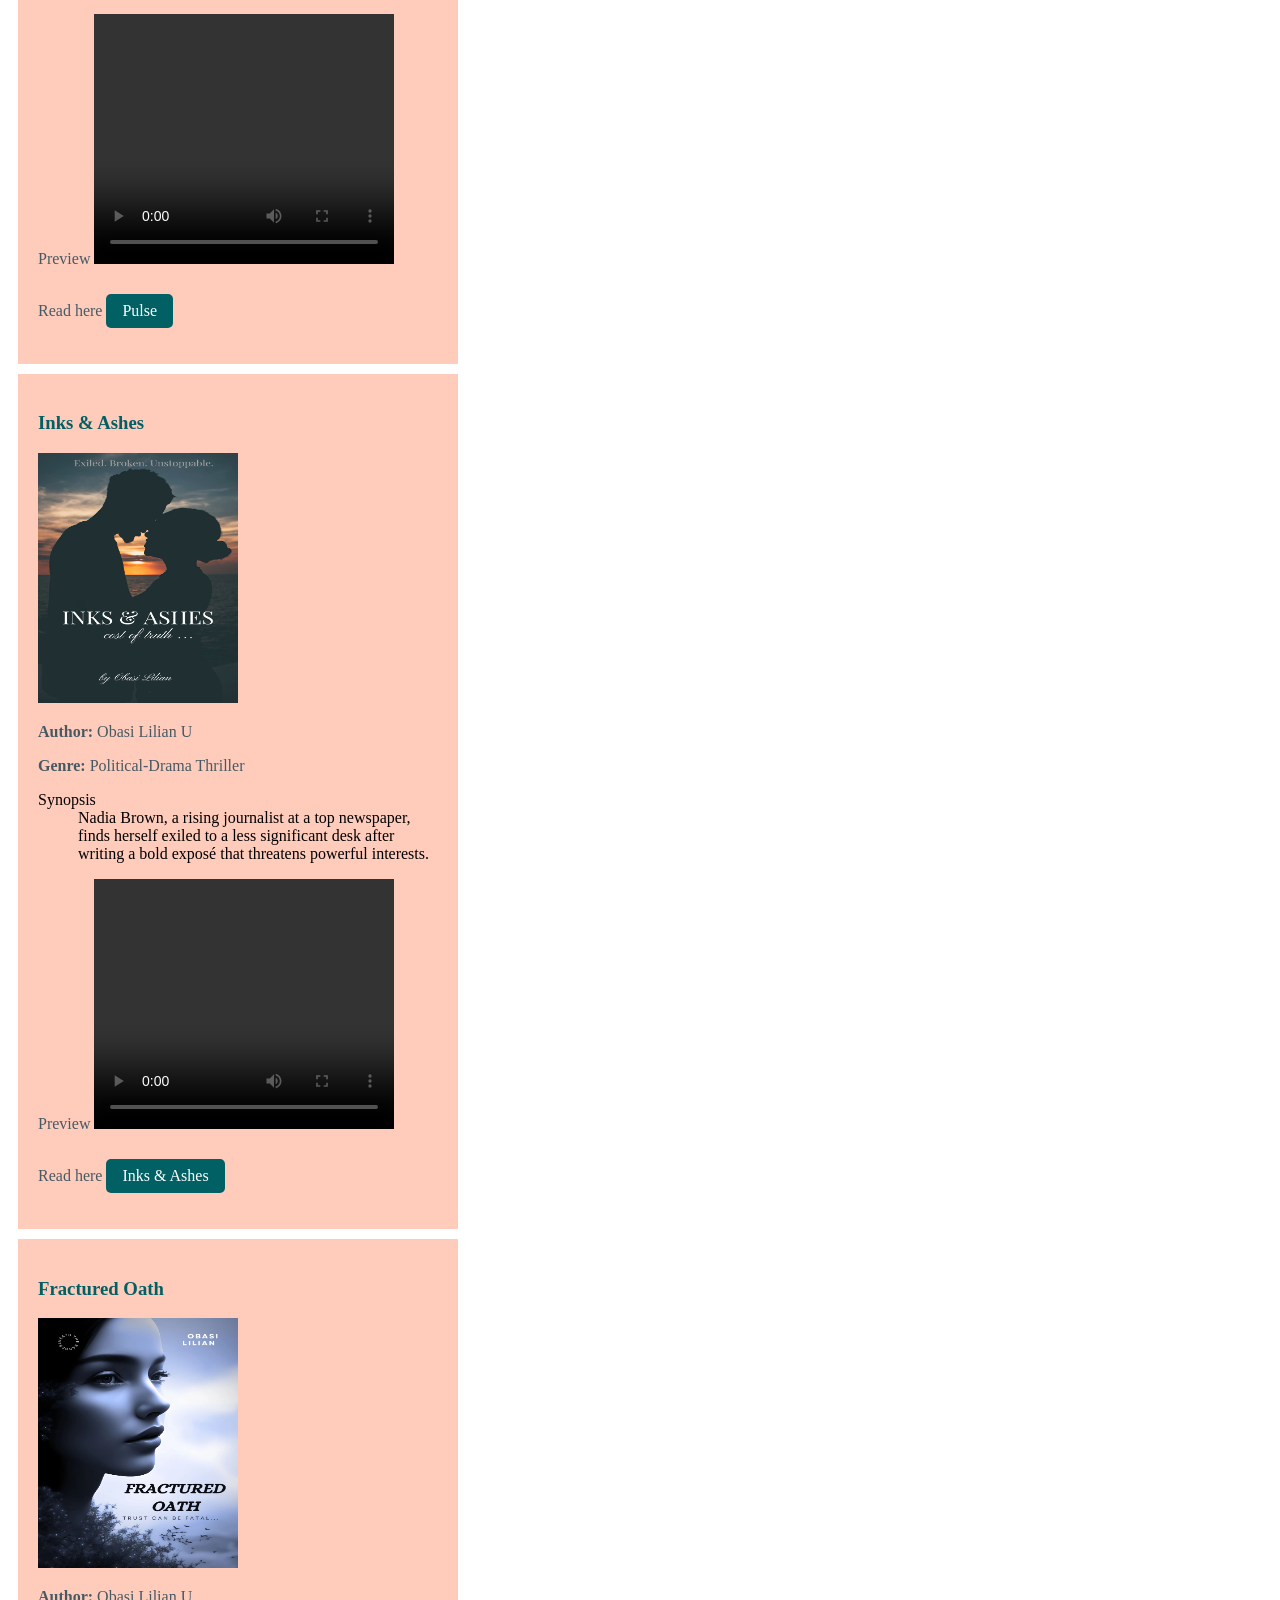
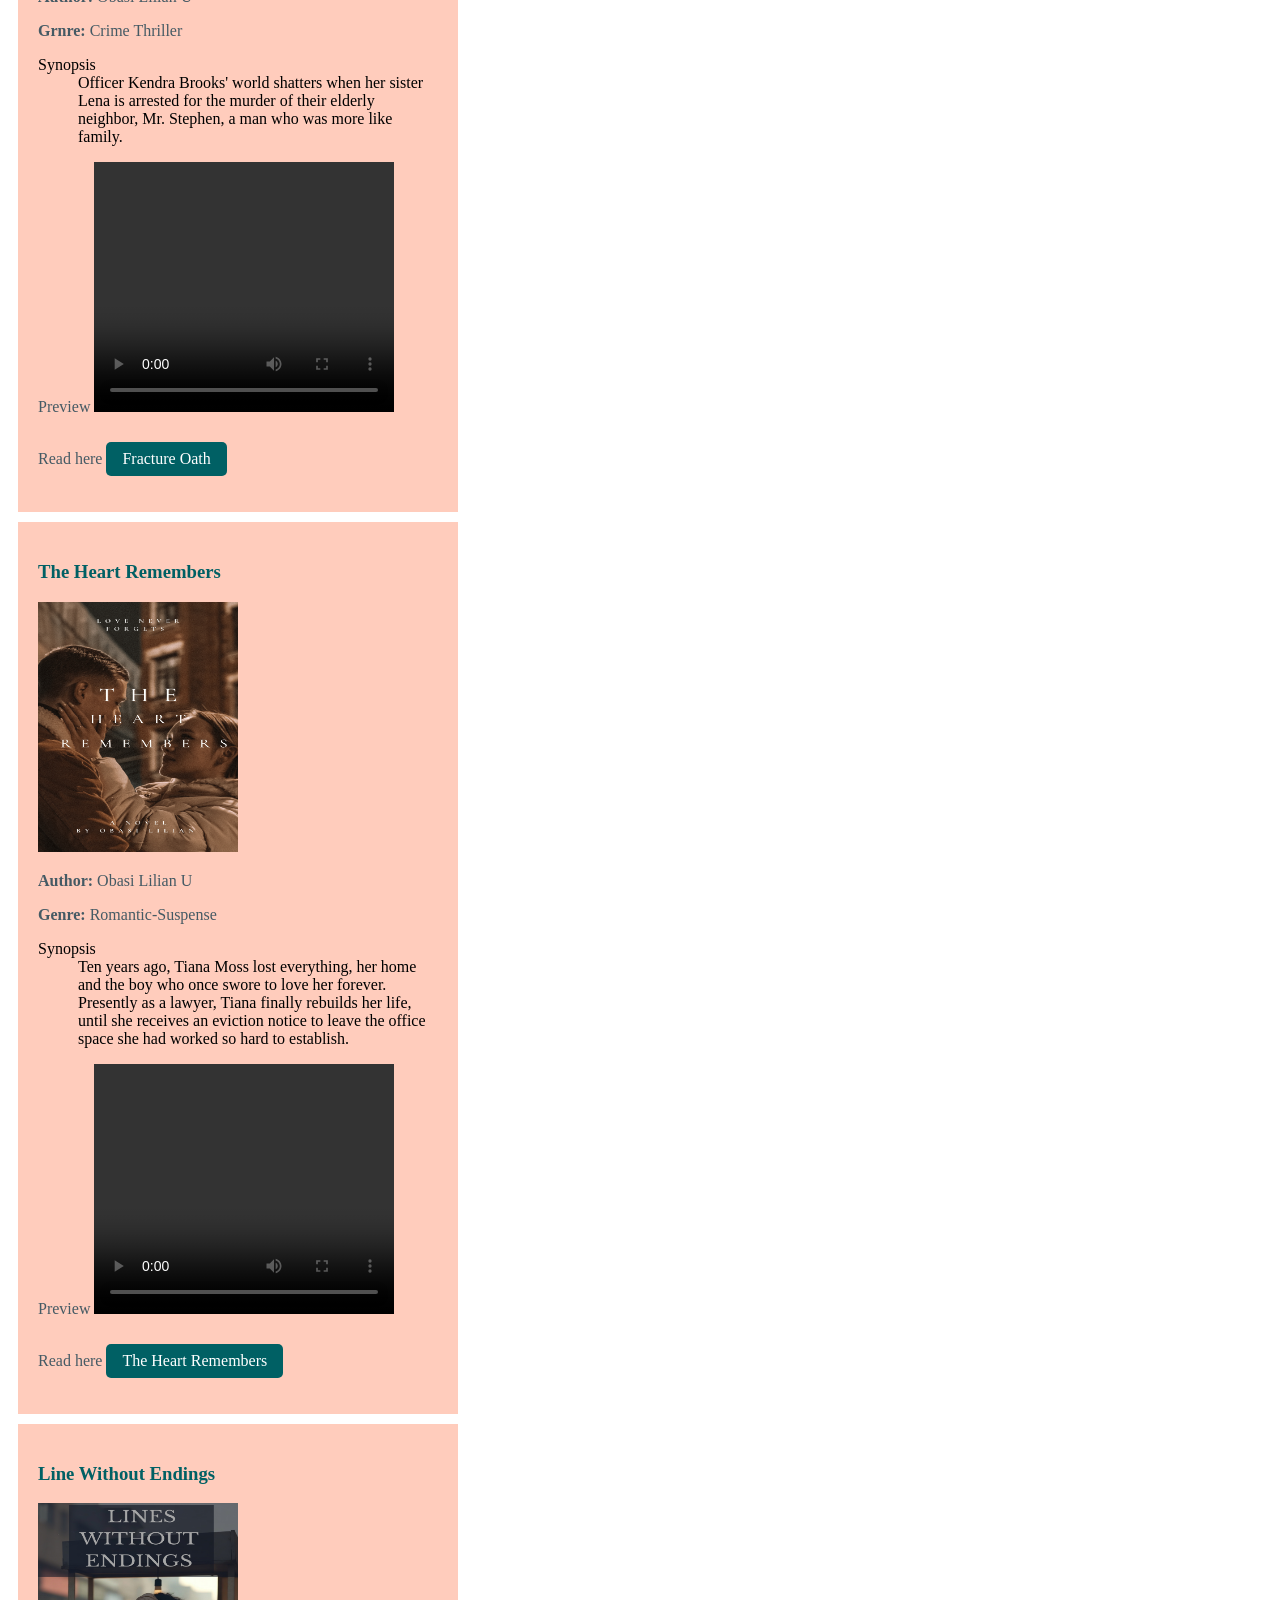
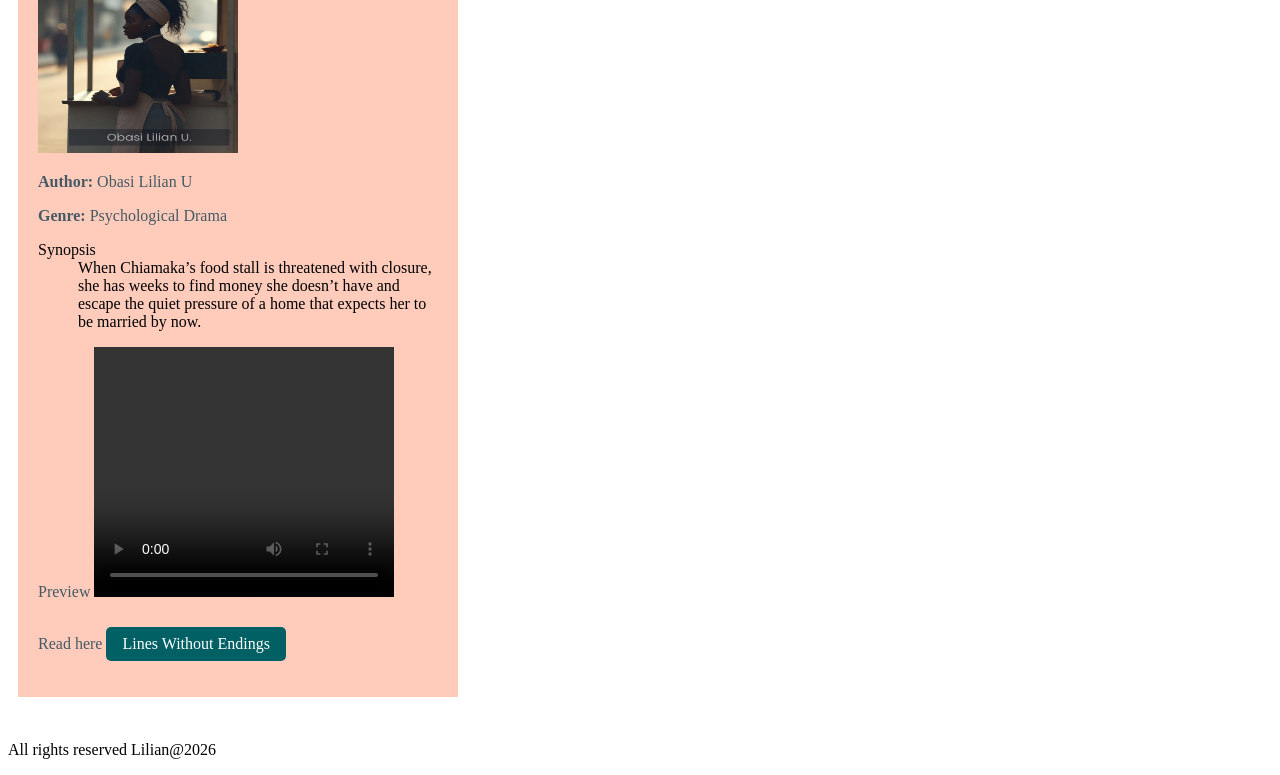
==== commit 9d5ef4de: "Update index.html" ====
--- a/index.html
+++ b/index.html
@@ -53,7 +53,7 @@
         </section>
         <div class ="Book-Container">
             <div class="Book" id="Pulse">
-                <h3>Pulse When Redemption </h3>
+                <h3>Pulse When Redemption Comes too Late</h3>
                 <img src= "Pulse.jpg" alt="Pulse" width="200" height="250">
                 <p><strong>Author:</strong> Obasi Lilian U</p>
                 <p><strong>Genre:</strong> Mystery-Thriller.</p>
--- a/lilypage.css
+++ b/lilypage.css
@@ -0,0 +1,40 @@
+.Book>h3{
+    color: #006064;
+}
+.Book p{
+    color: #455A64;
+}
+nav{
+    background-color: #ECEFF1;
+    border: 2px solid white;
+    margin: 10px;
+    padding: 20px;
+    max-width: 400px;
+}
+h1{
+    color: #FFCCBC;
+}
+article{
+    background-color: #B2DFDB;
+    margin: 20px;
+    padding:30px;
+    border: 2px solid #455A64;
+}
+.Book-container{
+    border:2px solid black;
+    max-width: 400px;
+}
+.Book{
+    background-color: #FFCCBC;
+    margin: 10px;
+    padding: 20px;
+    max-width: 400px;
+}
+.Book a {
+    display: inline-block;
+    background-color: #006064;
+    color: white;
+    padding: 8px 16px;
+    margin-top: 10px;
+    text-decoration: none;
+    border-radius: 5px;
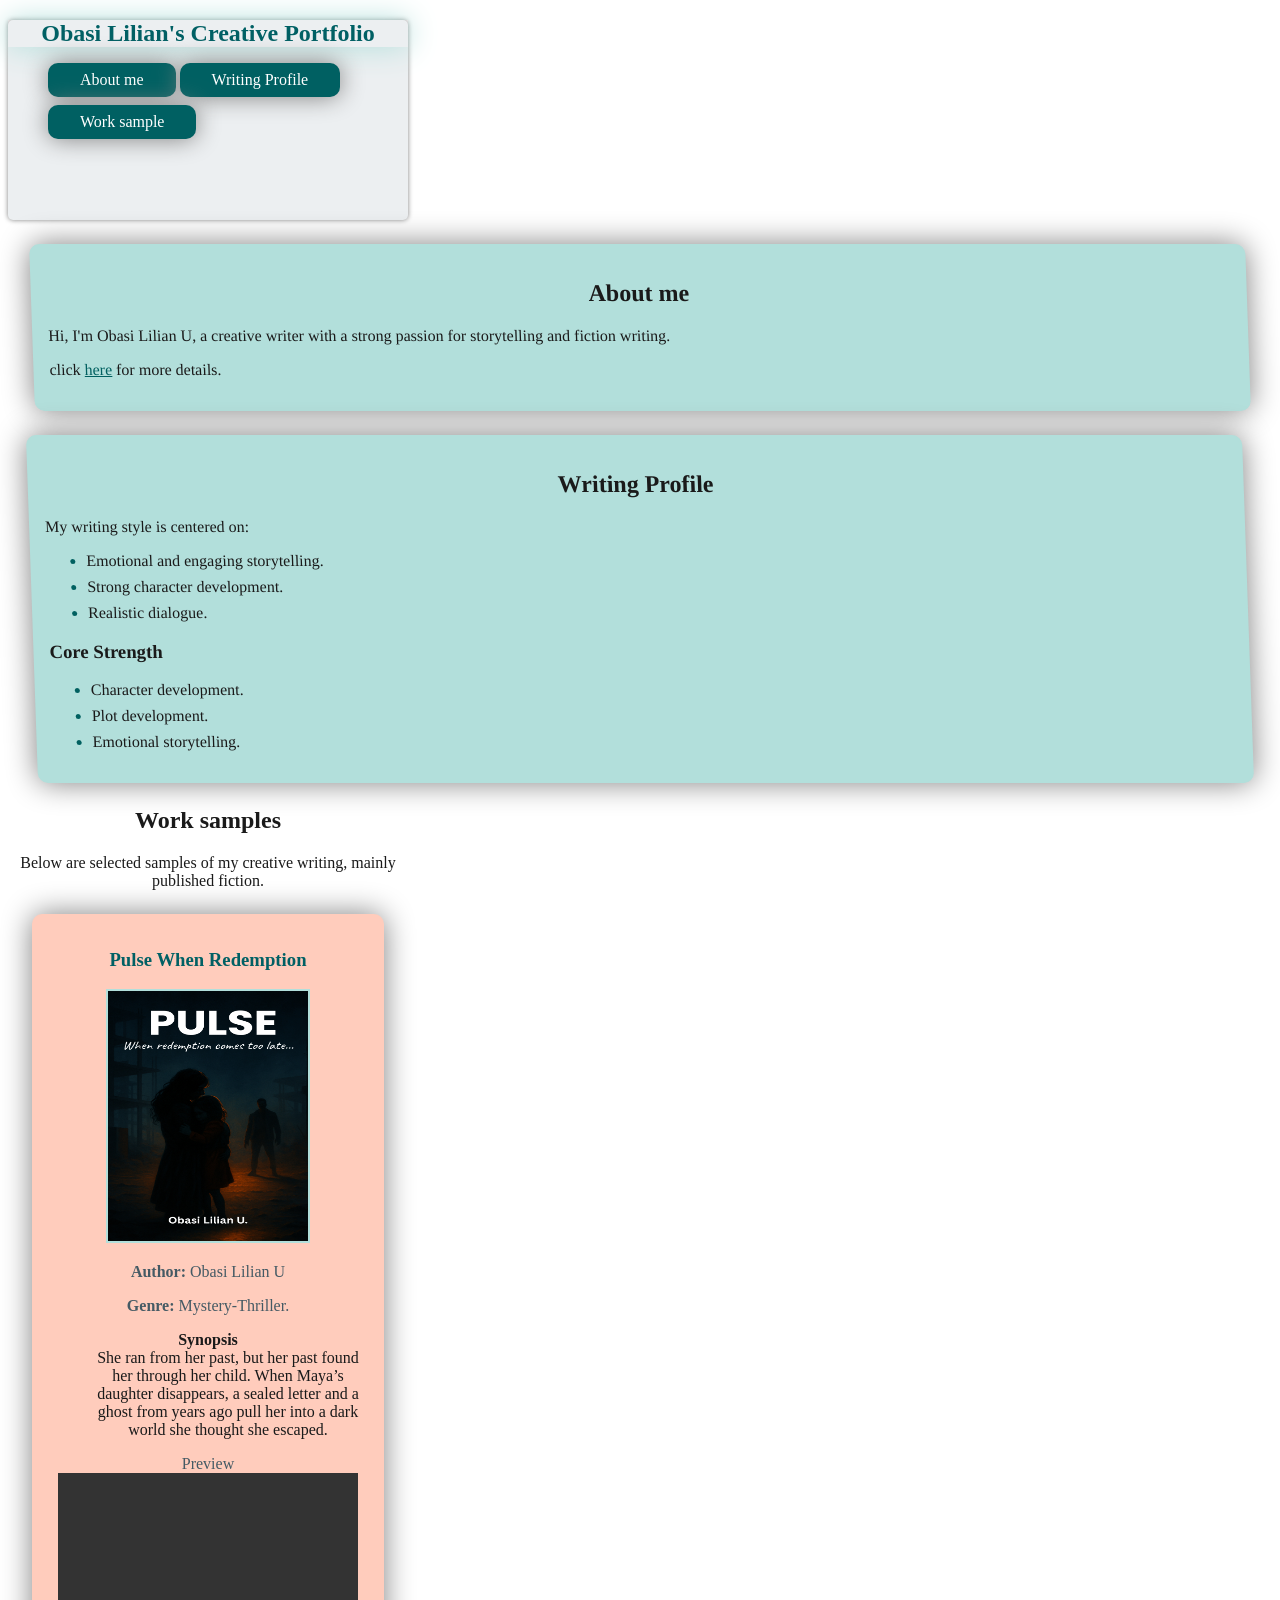
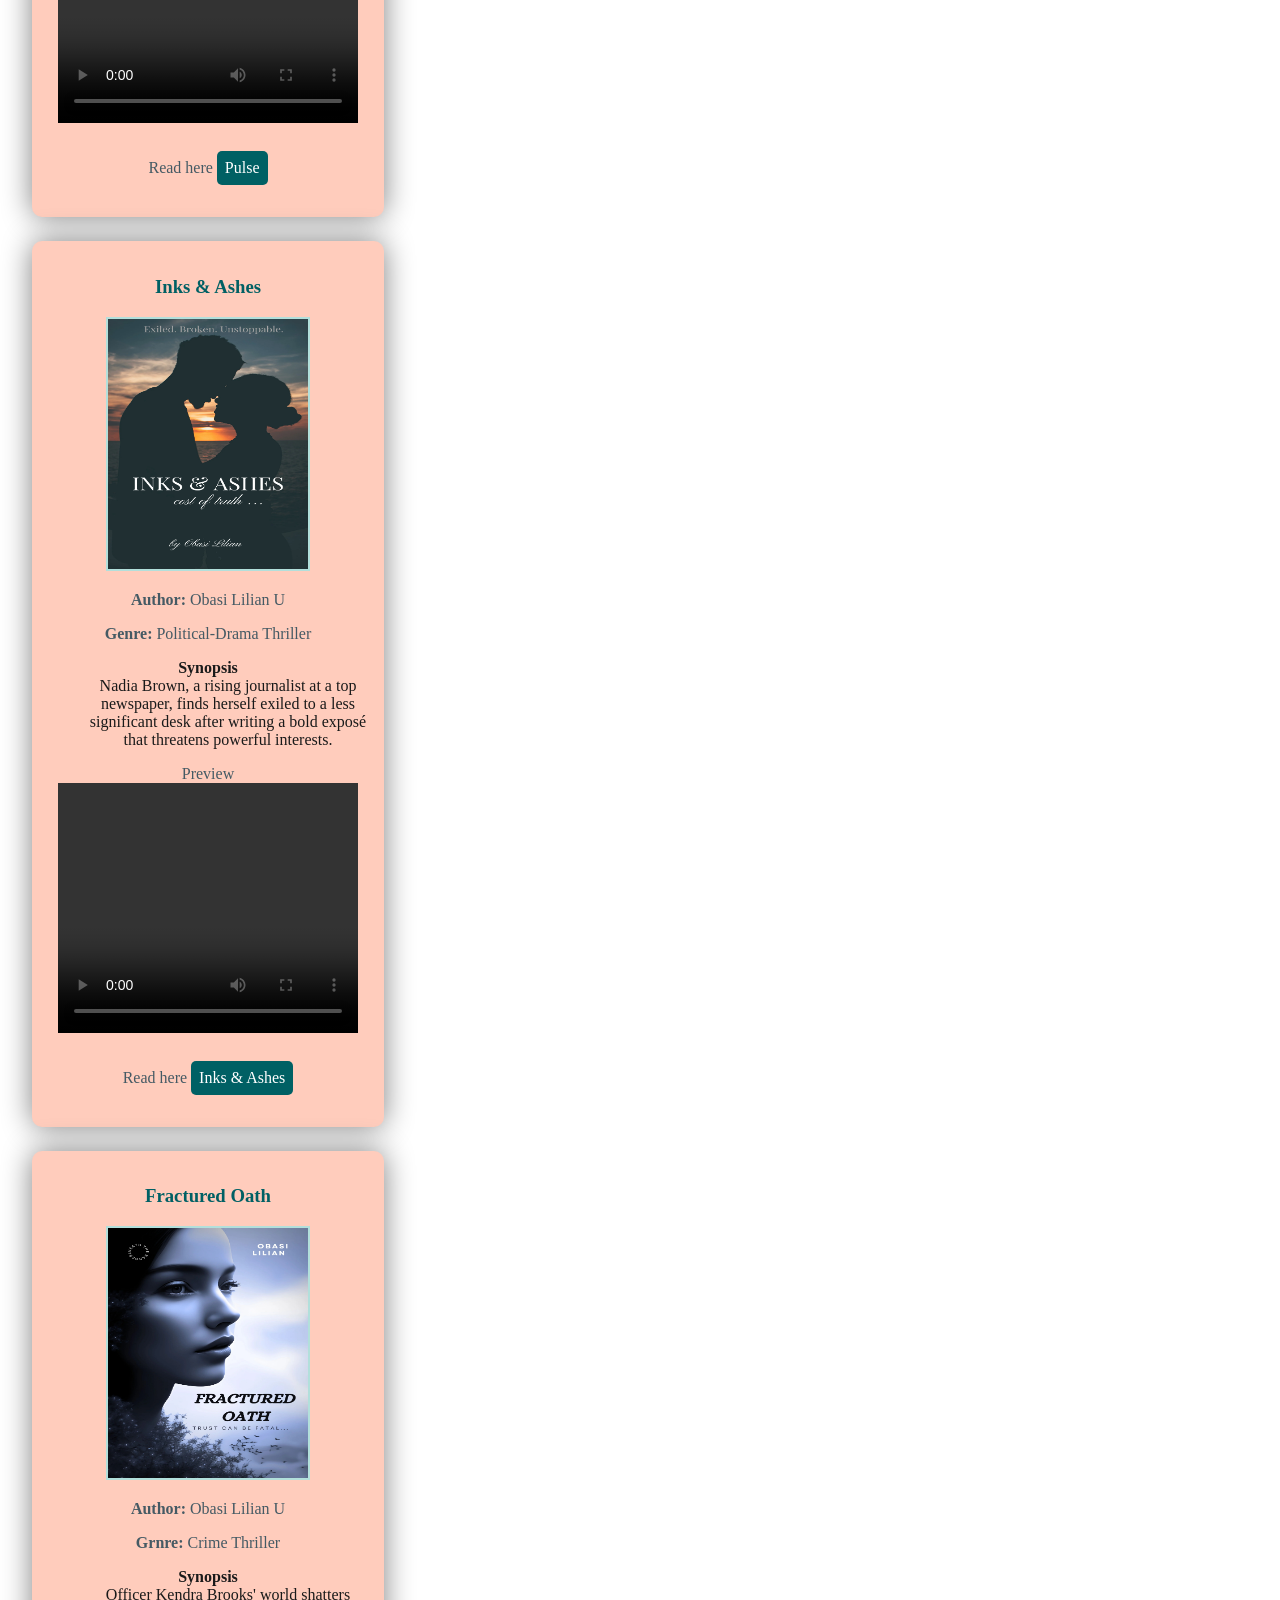
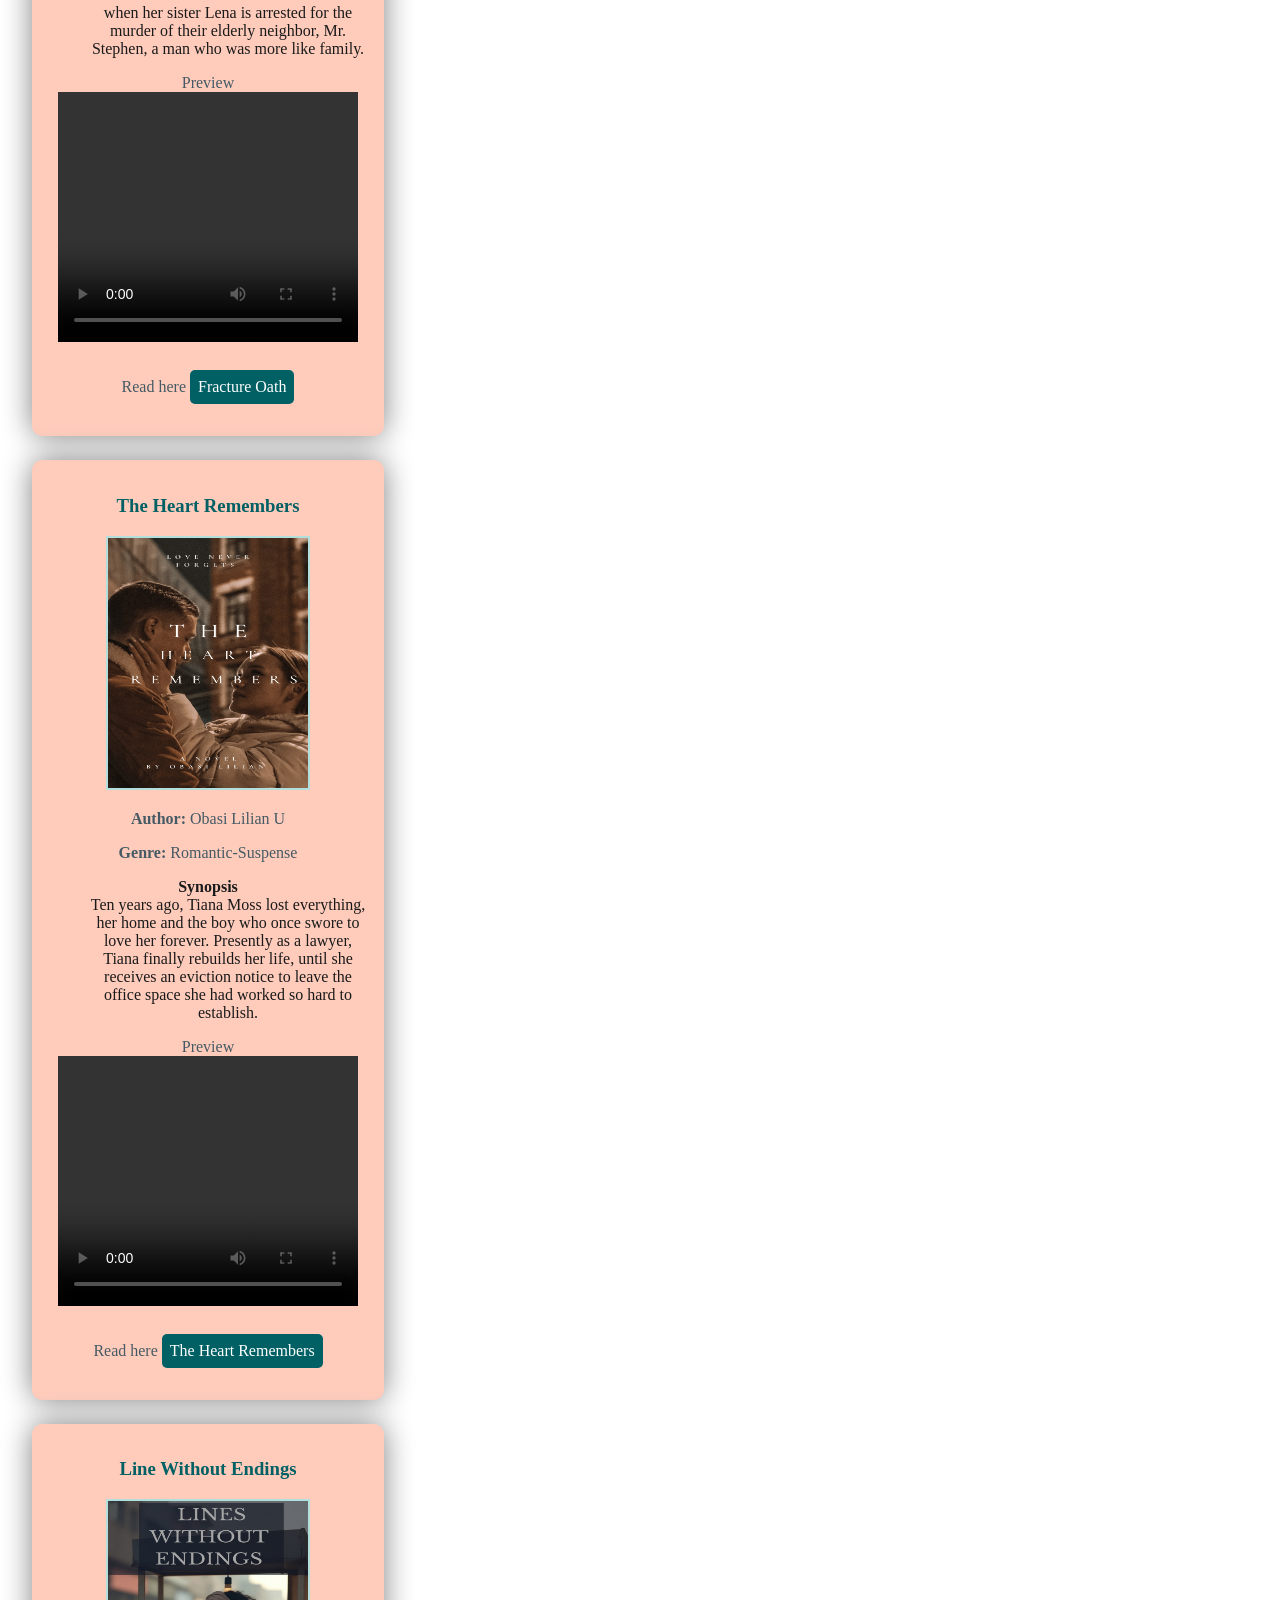
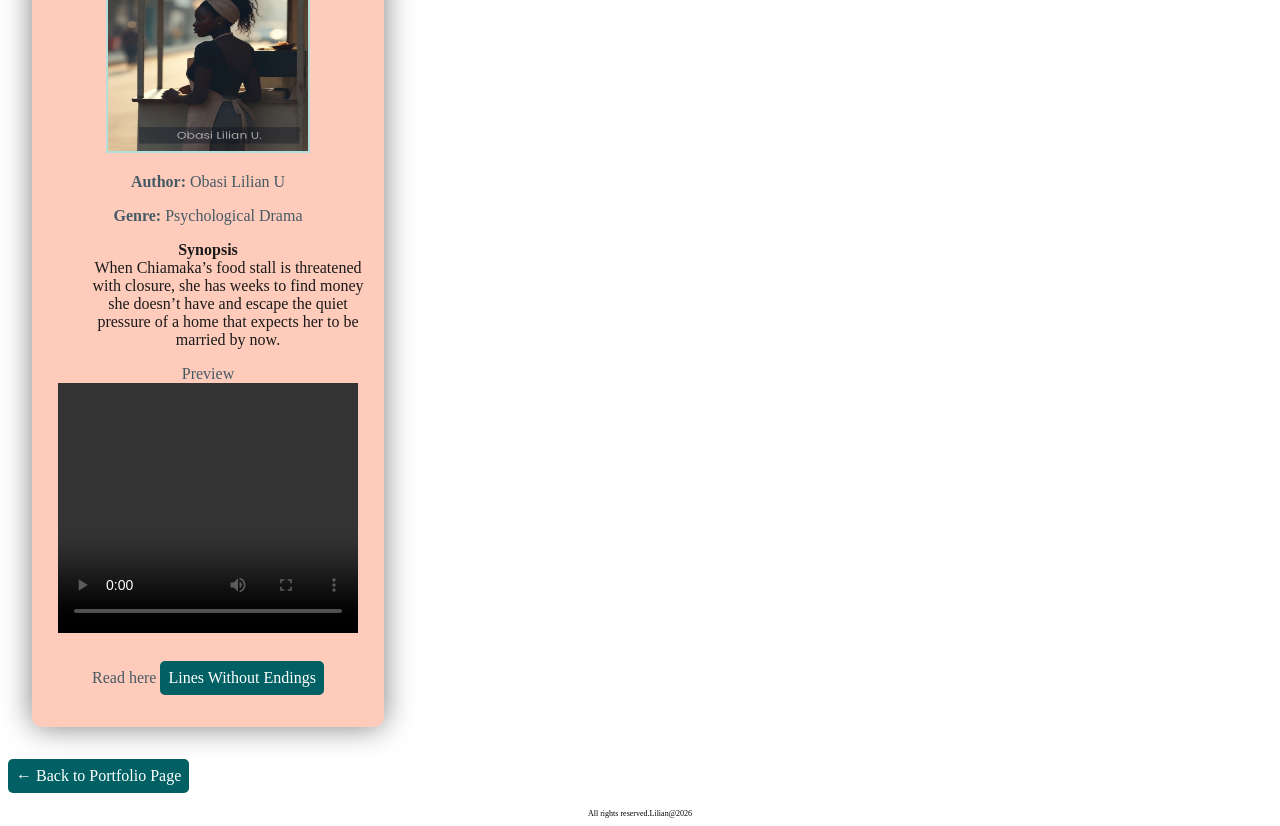
==== commit 92990832: "Update FreeCodeCamp-Journey index html and css" ====
--- a/index.html
+++ b/index.html
@@ -1,13 +1,13 @@
-          <!DOCTYPE html>
+<!DOCTYPE html>
 <html lang="en">
     <head>
         <meta charset="UTF-8">
+        <meta name="viewport" content="width=device-width,initial-scale=1.0">
         <meta name="description"content="
 A curated portfolio of fiction writing.">
- <meta name="viewport" content="width=device-width,initial-scale=1.0">
         <title>Obasi Lilian's creative portfolio</title>
-           <link rel="stylesheet" href="lilypage.css">  
-    </head>
+        <link rel="stylesheet" href="lilypage.css">
+        </head>
     <body>
         <header>
             <nav>
@@ -21,14 +21,14 @@
         </header>
         <section id="about-me">
             <article>
-         <h2 id="UC">About me</h2>
+         <h2>About me</h2>
          <p>Hi, I'm Obasi Lilian U, a creative writer with a strong passion for storytelling and fiction writing.</p>
         <p>click <a href="about me.html"> here</a> for more details.</p>
         </article>
         </section>
         <section id="writing-profile">
             <article>
-            <h2 id="Writing">Writing Profile </h2>
+            <h2>Writing Profile </h2>
             <p>My writing style is centered on:</p>
             <ul>
                 <li>Emotional and engaging storytelling.</li>
@@ -36,8 +36,8 @@
                 <li>Realistic dialogue.</li>
             </ul>
             </article>
-            <article>
-            <h2 id="Strength">Core Strength</h2>
+            <article class="core">
+            <h3>Core Strength</h3>
             <ul>
                 <li>Character development.</li>
                 <li>Plot development.</li>
@@ -45,29 +45,28 @@
             </ul>
             </article>
         </section>
-        <section id="work-samples">
-            <article>
-             <h2 id="Sample">Work samples</h2>
-             <p>Below are selected samples of my creative writing, mainly published piece.</p>
-             </article>
-        </section>
-        <div class ="Book-Container">
-            <div class="Book" id="Pulse">
-                <h3>Pulse When Redemption Comes too Late</h3>
+        <div class="Book-container" id="work-samples">
+             <h2>Work samples</h2>
+             <p>Below are selected samples of my creative writing, mainly published fiction.</p>
+             
+            <div class="Book">
+                
+                <h3 id="pulse">Pulse When Redemption </h3>
                 <img src= "Pulse.jpg" alt="Pulse" width="200" height="250">
                 <p><strong>Author:</strong> Obasi Lilian U</p>
                 <p><strong>Genre:</strong> Mystery-Thriller.</p>
                 <dl>
                     <dt>Synopsis</dt>
                         <dd>
-                            She ran from her past, but her past found her through her child. When Maya’s daughter disappears, a sealed letter and a ghost from years ago pull her into a dark world she thought she escaped.
+                       She ran from her past, but her past found her through her child. When Maya’s daughter disappears, a sealed letter and a ghost from years ago pull her into a dark world she thought she escaped.
                       </dd>
                 </dl>
                 <p>Preview <video src= "Pulse.mp4" width="300" height="250" controls> Pulse</video></p>
                 <p>Read here <a href= "https://a.co/d/01T5u9qG"> Pulse</a></p>
                 </div>
-            <div class="Book" id="Inks">
-                <h3>Inks & Ashes</h3>
+                
+            <div class="Book">
+                <h3 id="inks">Inks & Ashes</h3>
                 <img src= "Inks & Ashes.jpg" alt="inks & ashes" width="200" height="250">
                 <p><strong>Author:</strong> Obasi Lilian U</p>
                 <p><strong>Genre:</strong> Political-Drama Thriller</p>
@@ -80,8 +79,9 @@
                 <p>Preview <video src= "Inks & Ashes.mp4" width="300" height="250" controls> Inks & Ashes</video></p>
                 <p>Read here <a href= "https://novelshare-fey3ybur3q-an.a.run.app/fnnow.html?ggc=66212512%7C3%7Cf0a495284a4d235ae0b32a21dc33b7cc&t=1">Inks & Ashes</a></p>
             </div>
-            <div class="Book"id="Fractured">
-                <h3>Fractured Oath</h3>
+            
+            <div class="Book">
+                <h3 id="Fractured">Fractured Oath</h3>
                 <img src= "Fractured oath.jpg" alt="fractured oath"width="200" height="250">
                 <p><strong>Author:</strong> Obasi Lilian U</p>
                 <p><strong>Grnre:</strong> Crime Thriller</p>
@@ -94,8 +94,9 @@
                 <p>Preview <video src= "Fractured Oath.mp4" width="300" height="250" controls> Fractured Oath</video></p>
                 <p>Read here <a href= "https://novelshare-fey3ybur3q-an.a.run.app/fnnow.html?ggc=66212512%7C3%7Cca51b5f36539eeac59b3fee0e1f11023&t=1"> Fracture Oath</a></p>
             </div>
-            <div class="Book"id="The-heart">
-                <h3>The Heart Remembers</h3>
+            
+            <div class="Book">
+                <h3 id="The-heart">The Heart Remembers</h3>
                 <img src= "The heart.jpg" alt="The heart"width="200" height="250">
                 <p><strong>Author:</strong> Obasi Lilian U</p>
                 <p><strong>Genre:</strong> Romantic-Suspense</p>
@@ -108,8 +109,9 @@
                 <p>Preview <video src= "The heart.mp4" width="300" height="250" controls> The heart remembers</video></p>
                 <p>Read here <a href= "https://novelshare-fey3ybur3q-an.a.run.app/fnnow.html?ggc=66212512%7C3%7C433971a0aa87ba73a5654d07b2f6e3a4&t=1"> The Heart Remembers</a></p>
             </div>
-            <div class="Book"id="Line">
-                <h3>Line Without Endings</h3>
+            
+            <div class="Book">
+                <h3 id="Line">Line Without Endings</h3>
                 <img src= "Lines.jpg" alt="Lines"width="200" height="250">
                 <p><strong>Author:</strong> Obasi Lilian U</p>
                 <p><strong>Genre:</strong> Psychological Drama</p>
@@ -123,8 +125,9 @@
                 <p>Read here <a href= "https://getinkspired.com/story/675890/lines-without-endings-/?ref=mobile"> Lines Without Endings</a></p>
             </div>
         </div>
-    </body><br/>
+    </body>
     <footer>
-     <p>All rights reserved Lilian@2026</p>
+        <p class="back-link"><a href="index.html"> &larr; Back to Portfolio Page</a></p>
+        <p>All rights reserved.Lilian@2026</p>
     </footer>
-</html>                   
+</html> 
--- a/lilypage.css
+++ b/lilypage.css
@@ -1,40 +1,144 @@
+body {
+    font-family: Times New Roman;
+}
+
 .Book>h3{
     color: #006064;
 }
 .Book p{
     color: #455A64;
 }
+
+img {
+    border: 2px solid #B2DFDB;
+}
+
+h2{
+    text-align: center;
+}
+
 nav{
     background-color: #ECEFF1;
-    border: 2px solid white;
-    margin: 10px;
-    padding: 20px;
+    border-radius: 5px;
+    max-width: 400px;
+    height: 200px;
+    box-shadow: 0 0 5px gray;
+}
+
+nav a {
+    padding: 1.5em;
+    margin-bottom: 1em;
+    text-decoration: none;
+    color: white;
+}
+
+nav li {
+    display: inline-block;
+    background-color: #006062;
+    border-radius: 10px;
+    padding: 0.5em;
+    box-shadow: 0 0 25px gray;
+}
+
+nav li:hover {
+    background-color: #00363A;
+}
+
+li {
+    margin-bottom: 0.5em;
+}
+
+li::marker{
+    color: #006060;
+}
+
+h1{
+    color: #006064;
+    margin-bottom: 0.1em;
+    text-align: center;
+    box-shadow: 0 0 30px #B2DFDB;
+}
+section{
+    background-color: #B2DFDB;
+    margin: 1.5em;
+    padding:1em;
+    border-radius: 10px;
+    transform:skew(2deg);
+    box-shadow: 0 0 30px gray;
+    color: #1a1a1a;
+}
+
+article a {
+    color: #006060;
+}
+
+article a:visited {
+    color: #00363A;
+}
+
+.Book-container{
     max-width: 400px;
 }
-h1{
-    color: #FFCCBC;
+
+#work-samples {
+    text-align: center;
+    color: #1a1a1a;
 }
-article{
-    background-color: #B2DFDB;
-    margin: 20px;
-    padding:30px;
-    border: 2px solid #455A64;
-}
-.Book-container{
-    border:2px solid black;
-    max-width: 400px;
-}
+
 .Book{
     background-color: #FFCCBC;
-    margin: 10px;
-    padding: 20px;
+    margin: 1.5em;
+    padding: 1em;
     max-width: 400px;
+    border-radius: 10px;
+    box-shadow: 0 0 30px gray;
 }
-.Book a {
+
+.Book dt {
+    font-weight: bold;
+}
+
+.Book a:link{
     display: inline-block;
     background-color: #006064;
     color: white;
-    padding: 8px 16px;
-    margin-top: 10px;
+    padding: 0.5em;
+    margin-top: 0.5em;
     text-decoration: none;
-    border-radius: 5px;+    border-radius: 5px;
+}
+
+.Book a:hover{
+    background-color: #00363A;
+    color: white;
+}
+
+.Book a:visited{
+    background-color: #004D50;
+    color: white;
+}
+
+.back-link a:link{
+    display: inline-block;
+    background-color: #006064;
+    color: white;
+    padding: 0.5em;
+    margin-top: 0.5em;
+    text-decoration: none;
+    border-radius: 5px;
+}
+
+.back-link a:hover{
+    background-color: #00363A;
+    color: white;
+}
+
+.back-link a:visited{
+    background-color: #004D50;
+    color: white;
+}
+
+footer p:not(.back-link) {
+  font-size: 0.5em;
+  text-align: center;
+}
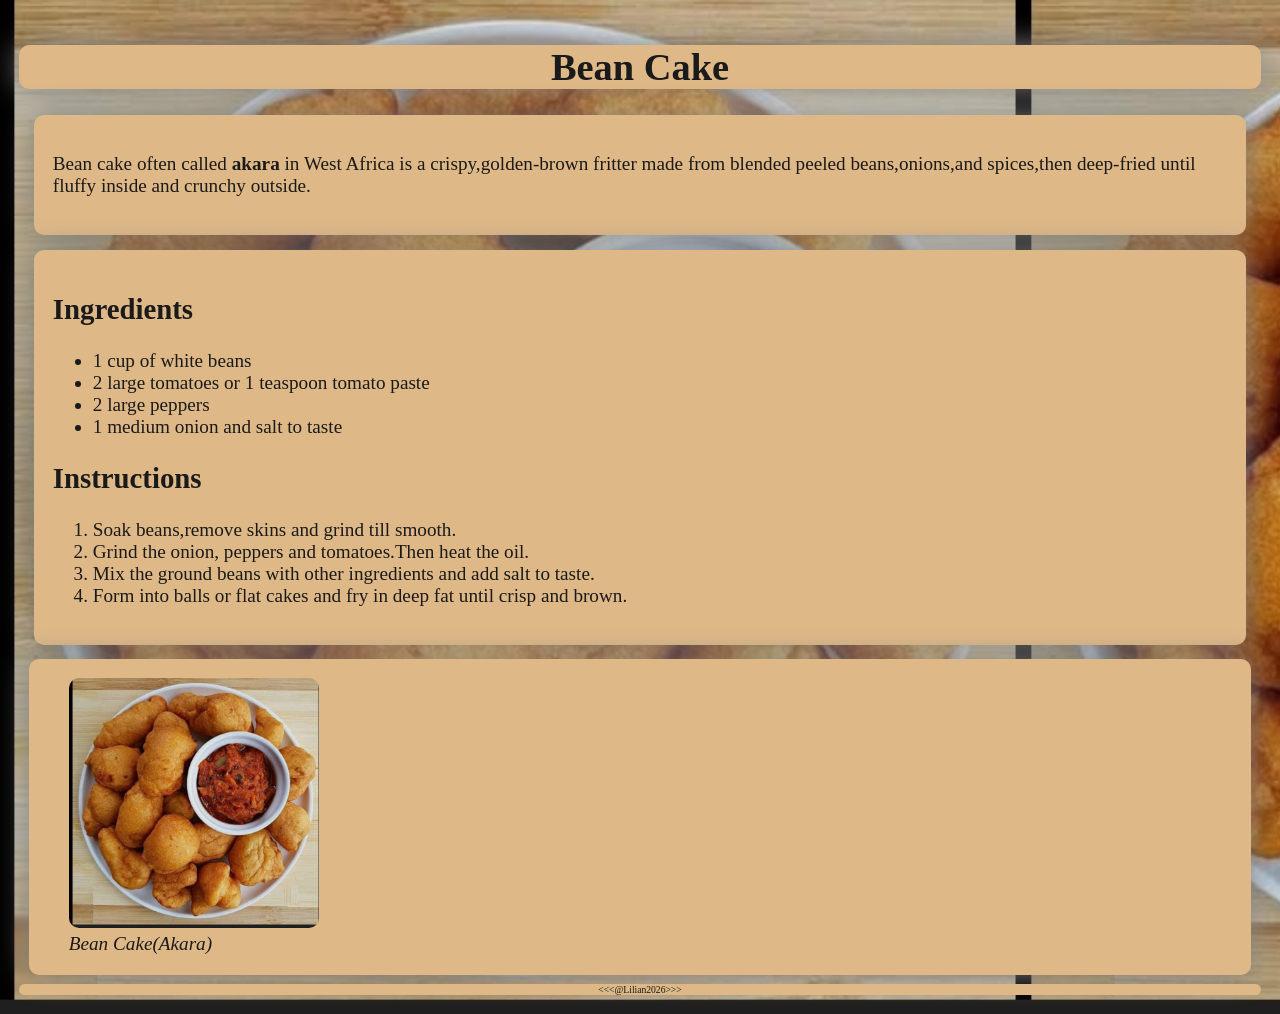
==== commit 50d15542: "Rename Bean-cake.html to index.html" ====
--- a/index.html
+++ b/index.html
@@ -1,133 +1,43 @@
 <!DOCTYPE html>
-<html lang="en">
-    <head>
-        <meta charset="UTF-8">
-        <meta name="viewport" content="width=device-width,initial-scale=1.0">
-        <meta name="description"content="
-A curated portfolio of fiction writing.">
-        <title>Obasi Lilian's creative portfolio</title>
-        <link rel="stylesheet" href="lilypage.css">
-        </head>
-    <body>
-        <header>
-            <nav>
-                <h1>Obasi Lilian's Creative Portfolio</h1>
-                <ul>
-                <li><a href="#about-me">About me</a></li>
-                <li><a href="#writing-profile">Writing Profile</a></li>
-                <li><a href="#work-samples">Work sample</a></li>
-                </ul>
-            </nav>
-        </header>
-        <section id="about-me">
-            <article>
-         <h2>About me</h2>
-         <p>Hi, I'm Obasi Lilian U, a creative writer with a strong passion for storytelling and fiction writing.</p>
-        <p>click <a href="about me.html"> here</a> for more details.</p>
-        </article>
-        </section>
-        <section id="writing-profile">
-            <article>
-            <h2>Writing Profile </h2>
-            <p>My writing style is centered on:</p>
-            <ul>
-                <li>Emotional and engaging storytelling.</li>
-                <li>Strong character development.</li>
-                <li>Realistic dialogue.</li>
-            </ul>
-            </article>
-            <article class="core">
-            <h3>Core Strength</h3>
-            <ul>
-                <li>Character development.</li>
-                <li>Plot development.</li>
-                <li>Emotional storytelling.</li>
-            </ul>
-            </article>
-        </section>
-        <div class="Book-container" id="work-samples">
-             <h2>Work samples</h2>
-             <p>Below are selected samples of my creative writing, mainly published fiction.</p>
-             
-            <div class="Book">
-                
-                <h3 id="pulse">Pulse When Redemption </h3>
-                <img src= "Pulse.jpg" alt="Pulse" width="200" height="250">
-                <p><strong>Author:</strong> Obasi Lilian U</p>
-                <p><strong>Genre:</strong> Mystery-Thriller.</p>
-                <dl>
-                    <dt>Synopsis</dt>
-                        <dd>
-                       She ran from her past, but her past found her through her child. When Maya’s daughter disappears, a sealed letter and a ghost from years ago pull her into a dark world she thought she escaped.
-                      </dd>
-                </dl>
-                <p>Preview <video src= "Pulse.mp4" width="300" height="250" controls> Pulse</video></p>
-                <p>Read here <a href= "https://a.co/d/01T5u9qG"> Pulse</a></p>
-                </div>
-                
-            <div class="Book">
-                <h3 id="inks">Inks & Ashes</h3>
-                <img src= "Inks & Ashes.jpg" alt="inks & ashes" width="200" height="250">
-                <p><strong>Author:</strong> Obasi Lilian U</p>
-                <p><strong>Genre:</strong> Political-Drama Thriller</p>
-                <dl>
-                    <dt>Synopsis</dt>
-                    <dd>
-                        Nadia Brown, a rising journalist at a top newspaper, finds herself exiled to a less significant desk after writing a bold exposé that threatens powerful interests.
-                    </dd>
-                </dl>
-                <p>Preview <video src= "Inks & Ashes.mp4" width="300" height="250" controls> Inks & Ashes</video></p>
-                <p>Read here <a href= "https://novelshare-fey3ybur3q-an.a.run.app/fnnow.html?ggc=66212512%7C3%7Cf0a495284a4d235ae0b32a21dc33b7cc&t=1">Inks & Ashes</a></p>
-            </div>
-            
-            <div class="Book">
-                <h3 id="Fractured">Fractured Oath</h3>
-                <img src= "Fractured oath.jpg" alt="fractured oath"width="200" height="250">
-                <p><strong>Author:</strong> Obasi Lilian U</p>
-                <p><strong>Grnre:</strong> Crime Thriller</p>
-                <dl>
-                    <dt>Synopsis</dt>
-                    <dd>
-                        Officer Kendra Brooks' world shatters when her sister Lena is arrested for the murder of their elderly neighbor, Mr. Stephen, a man who was more like family.
-                    </dd>
-                </dl>
-                <p>Preview <video src= "Fractured Oath.mp4" width="300" height="250" controls> Fractured Oath</video></p>
-                <p>Read here <a href= "https://novelshare-fey3ybur3q-an.a.run.app/fnnow.html?ggc=66212512%7C3%7Cca51b5f36539eeac59b3fee0e1f11023&t=1"> Fracture Oath</a></p>
-            </div>
-            
-            <div class="Book">
-                <h3 id="The-heart">The Heart Remembers</h3>
-                <img src= "The heart.jpg" alt="The heart"width="200" height="250">
-                <p><strong>Author:</strong> Obasi Lilian U</p>
-                <p><strong>Genre:</strong> Romantic-Suspense</p>
-                <dl>
-                    <dt>Synopsis</dt>
-                    <dd>
-                        Ten years ago, Tiana Moss lost everything, her home and the boy who once swore to love her forever. Presently as a lawyer, Tiana finally rebuilds her life, until she receives an eviction notice to leave the office space she had worked so hard to establish.
-                    </dd>
-                </dl>
-                <p>Preview <video src= "The heart.mp4" width="300" height="250" controls> The heart remembers</video></p>
-                <p>Read here <a href= "https://novelshare-fey3ybur3q-an.a.run.app/fnnow.html?ggc=66212512%7C3%7C433971a0aa87ba73a5654d07b2f6e3a4&t=1"> The Heart Remembers</a></p>
-            </div>
-            
-            <div class="Book">
-                <h3 id="Line">Line Without Endings</h3>
-                <img src= "Lines.jpg" alt="Lines"width="200" height="250">
-                <p><strong>Author:</strong> Obasi Lilian U</p>
-                <p><strong>Genre:</strong> Psychological Drama</p>
-                <dl>
-                    <dt>Synopsis</dt>
-                    <dd>
-                        When Chiamaka’s food stall is threatened with closure, she has weeks to find money she doesn’t have and escape the quiet pressure of a home that expects her to be married by now.
-                    </dd>
-                </dl>
-                <p>Preview <video src= "Lines.mp4" width="300" height="250" controls> Lines without Endings</video></p>
-                <p>Read here <a href= "https://getinkspired.com/story/675890/lines-without-endings-/?ref=mobile"> Lines Without Endings</a></p>
-            </div>
-        </div>
-    </body>
-    <footer>
-        <p class="back-link"><a href="index.html"> &larr; Back to Portfolio Page</a></p>
-        <p>All rights reserved.Lilian@2026</p>
-    </footer>
-</html> +<html lang = "en">
+<head>
+<meta charset="UTF-8">
+<meta name="viewport" content="width=device-width, initial-scale=1.0">
+<title>Bean Cake</title>
+<link rel="stylesheet" href="bean-cake.css">
+</head>
+
+<body>
+<h1> Bean Cake </h1>
+
+<section>
+<p>Bean cake often called <strong>akara</strong> in West Africa is a crispy,golden-brown fritter made from blended peeled beans,onions,and spices,then deep-fried until fluffy inside and crunchy outside.</p>
+</section>
+
+<section class="ingredients">
+<h2> Ingredients </h2>
+<ul>
+<li> 1 cup of white beans </li>
+<li> 2 large tomatoes or 1 teaspoon tomato paste </li>
+<li> 2 large peppers </li>
+<li> 1 medium onion and salt to taste </li>
+</ul>
+<h2> Instructions</h2>
+<ol>
+<li> Soak beans,remove skins and grind till smooth.</li>
+<li> Grind the onion, peppers and tomatoes.Then heat the oil.</li>
+<li> Mix the ground beans with other ingredients and add salt to taste.</li>
+<li> Form into balls or flat cakes and fry in deep fat until crisp and brown.</li>
+</ol>
+</section>
+
+<section class="figure">
+<figure>
+<img src ="Akara.jpg"alt= "Bean Cake">
+<figcaption>Bean Cake(Akara)</figcaption>
+</figure>
+</section>
+
+<footer>&lt;&lt;&lt;@Lilian2026&gt;&gt;&gt;</footer>
+</body>
+</html>
--- a/bean-cake.css
+++ b/bean-cake.css
@@ -0,0 +1,50 @@
+body {
+  background-image: url('Akara.jpg');
+  background-size: contain;
+  min-height: 100px;
+  color: #1a1a1a;
+  font-size: 1.2rem;
+  padding: 0.5em;
+  margin: 0.5em;
+}
+
+h1 {
+  text-align: center;
+  background-color: burlywood;
+  border-radius: 10px;
+  box-shadow: 0 0 30px gray;
+}
+
+section:not(.figure) {
+  background-color: burlywood;
+  padding: 1em;
+  margin: 0.75em;
+  box-shadow: 0 0 30px gray;
+  border-radius: 10px;
+}
+
+.figure {
+  display: flex;
+  justify-content: flex-start;
+  background-color: burlywood;
+  border-radius: 10px;
+  margin: 0.5em;
+  box-shadow: 0 0 30px gray;
+}
+
+img {
+  width: 250px;
+  height: 250px;
+  border-radius: 10px;
+}
+
+figcaption {
+  font-style: italic;
+}
+
+footer {
+  background-color: burlywood;
+  font-size: 0.5em;
+  border-radius: 10px;
+  text-align: center;
+}
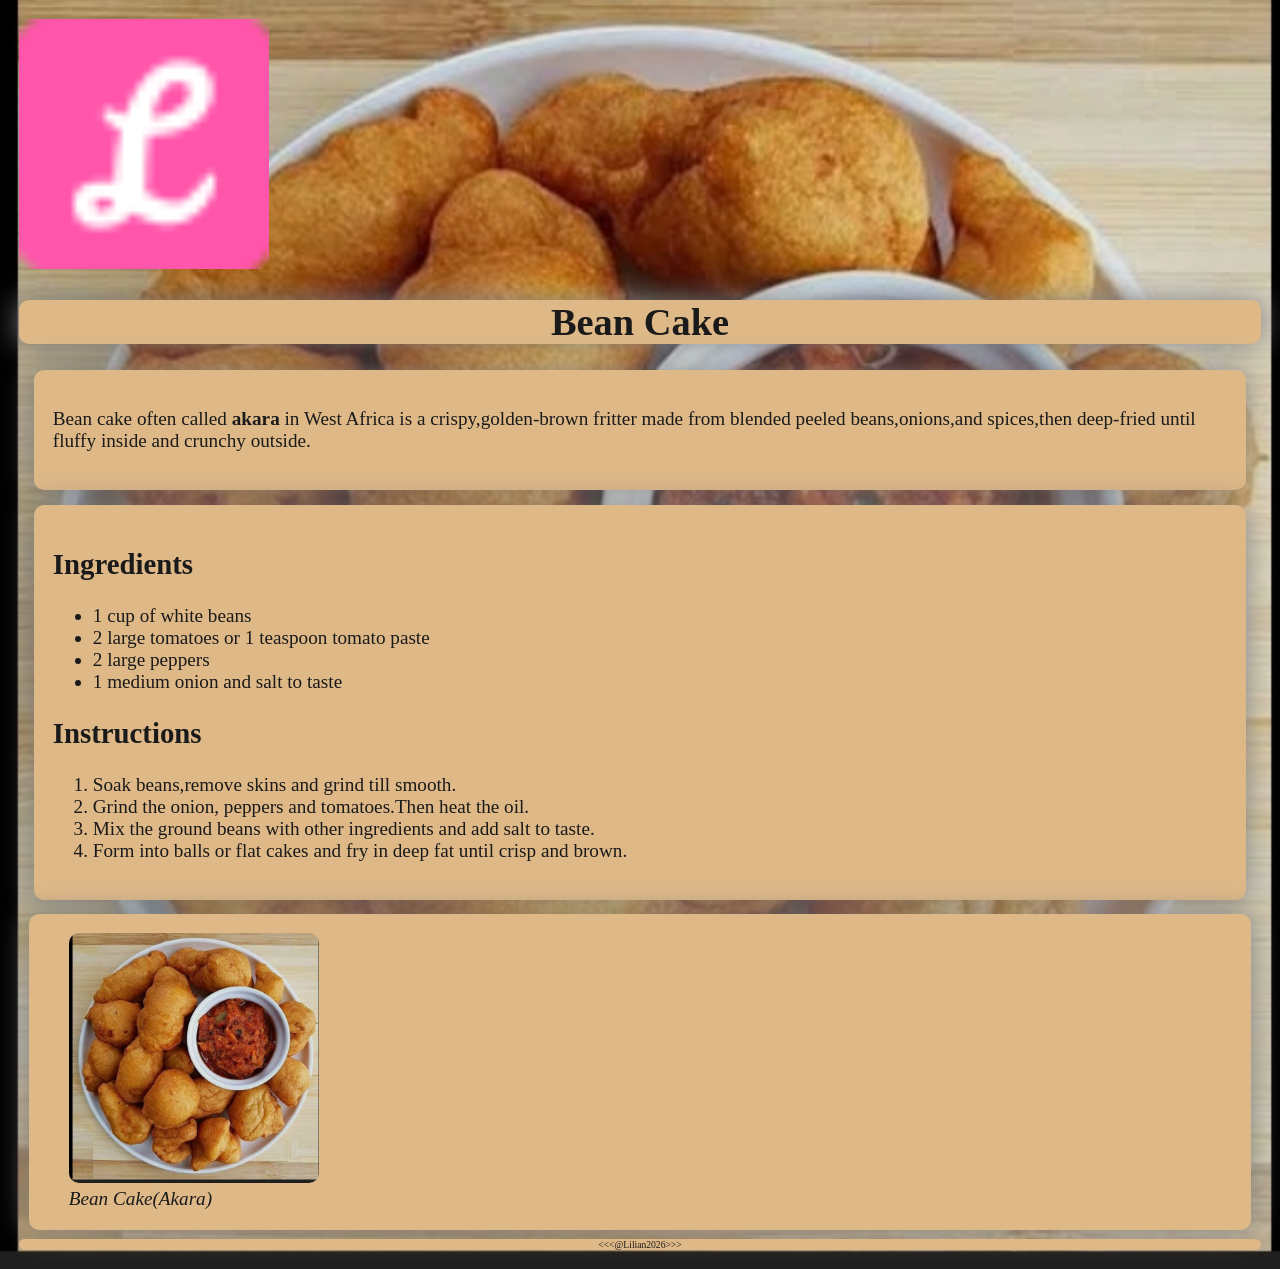
==== commit a2e42742: "Add favicon and logo image to index.html Added a favicon and logo image to the header." ====
--- a/index.html
+++ b/index.html
@@ -4,11 +4,13 @@
 <meta charset="UTF-8">
 <meta name="viewport" content="width=device-width, initial-scale=1.0">
 <title>Bean Cake</title>
+  <link rel="icon" href="Myicon.ico">
 <link rel="stylesheet" href="bean-cake.css">
 </head>
 
 <body>
-<h1> Bean Cake </h1>
+  <img class="logo" src="favicon-32x32.png">
+  <h1> Bean Cake </h1>
 
 <section>
 <p>Bean cake often called <strong>akara</strong> in West Africa is a crispy,golden-brown fritter made from blended peeled beans,onions,and spices,then deep-fried until fluffy inside and crunchy outside.</p>
